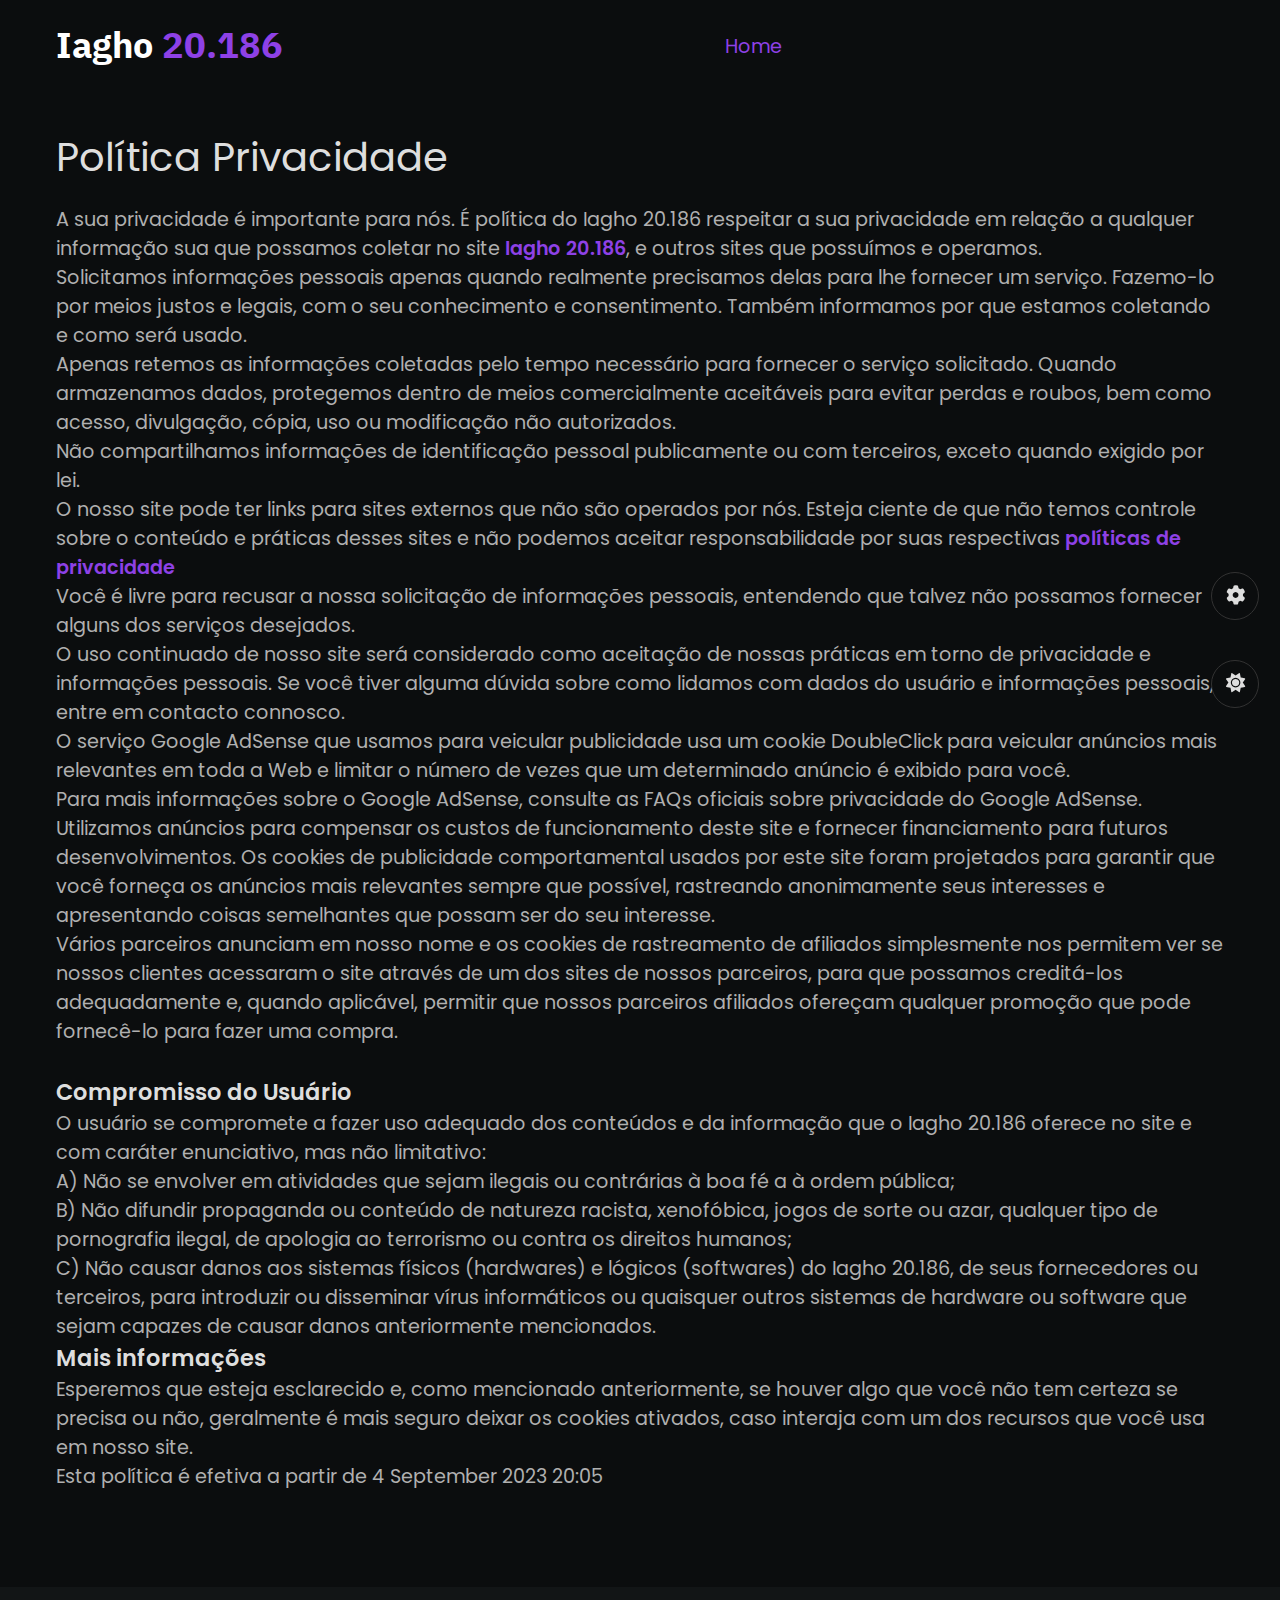
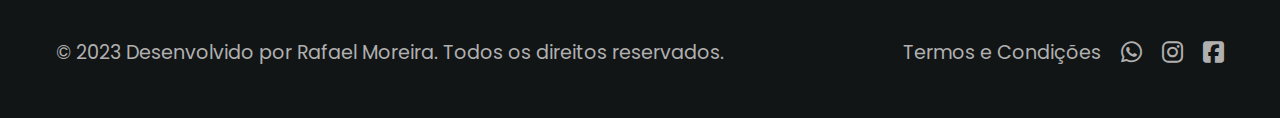
==== policy.html @ 1d7b5ee0 ":tada: Initial commit" ====
<!DOCTYPE html>
<html lang="pt-BR">

<head>
    <meta charset="UTF-8" />
    <link rel="preconnect" href="https://fonts.googleapis.com">
    <link rel="preconnect" href="https://fonts.gstatic.com" crossorigin>
    <meta name="viewport" content="width=device-width, initial-scale=1.0" />

    <!--=============== FONT AWESOME ===============-->
    <link rel="stylesheet" href="https://cdnjs.cloudflare.com/ajax/libs/font-awesome/6.4.2/css/all.min.css" />

    <!--=============== CSS ===============-->
    <link rel="stylesheet" href="assets/css/styles.css" />

    <title>Política e Privacidade</title>
    <meta property="og:title" content="Nome do Site">

    <!-- Descrição do site -->
    <meta name="description" content="Escreva a descrição do site aqui.">
    <meta itemprop="description" content="Escreva a descrição do site aqui.">
    <meta property="og:description" content="Escreva a descrição do site aqui.">

    <!-- Cor tema do site -->
    <meta name="theme-color" content="#FFFFFF">
    <meta name="msapplication-TileColor" content="#FFFFFF">
    <meta name="msapplication-navbutton-color" content="#FFFFFF">
    <meta name="apple-mobile-web-app-status-bar-style" content="#FFFFFF">

    <!-- GOOGLE FONTS -->
    <link
        href="https://fonts.googleapis.com/css2?family=Inter:wght@300;400;500;600&family=Poppins:wght@300;400;500;600;700&family=Roboto:wght@100;300;400;500;700&family=IBM+Plex+Sans+Arabic:wght@500;600;700&display=swap"
        rel="stylesheet">

    <!-- Favicons do site -->
    <link rel="icon" type="image/png" sizes="16x16" href="./files/favicons/favicon-16x16.png">
    <link rel="icon" type="image/png" sizes="32x32" href="./files/favicons/favicon-32x32.png">
    <link rel="icon" type="image/png" sizes="194x194" href="./files/favicons/favicon-194x194.png">
    <link rel="icon" type="image/png" sizes="192x192" href="./files/favicons/android-chrome-192x192.png">
    <link rel="apple-touch-icon" sizes="180x180" href="./files/favicons/apple-touch-icon.png">
    <link rel="mask-icon" href="./files/favicons/safari-pinned-tab.svg" color="#000000">
    <link rel="shortcut icon" href="./files/favicons/favicon.ico">
    <meta name="msapplication-TileImage" content="./files/favicons/mstile-144x144.png">

    <!-- Tamanho imagem compartilhamento -->
    <meta property="og:locale" content="pt_BR">
    <meta property="og:image:type" content="image/png">
    <meta property="og:image:width" content="1920">
    <meta property="og:image:height" content="1080">
    <meta property="og:type" content="website">
    <meta property="og:card" content="summary_large_image">

    <!-- Imagem de compartilhamento -->
    <meta name="image" content="./files/favicons/favicon-194x194.png">
    <meta itemprop="image" content="./files/favicons/favicon-194x194.png">
    <meta property="og:image" content="./files/favicons/favicon-194x194.png">

    <!-- Nome do Site -->
    <meta name="author" content="Rafael Moreira">
    <meta itemprop="name" content="Nome do Site">
    <meta name="article:author" content="Rafael Moreira">
    <meta name="application-name" content="Conselheiro Tutelar - Iagho Sousa - 20.186">
    <meta property="og:site_name" content="Conselheiro Tutelar - Iagho Sousa - 20.186">
    <meta name="apple-mobile-web-app-title" content="Conselheiro Tutelar - Iagho Sousa - 20.186">

</head>

<body>
    <!--==================== STYLE SWITCHER ====================-->
    <input type="radio" name="color" id="color-1" />
    <input type="radio" name="color" id="color-2" />
    <input type="radio" name="color" id="color-3" />
    <input type="radio" name="color" id="color-4" />
    <input type="radio" name="color" id="color-5" />
    <input type="radio" name="color" id="color-6" />
    <input type="radio" name="color" id="color-7" />
    <input type="radio" name="color" id="color-8" />
    <input type="radio" name="color" id="color-9" />
    <input type="radio" name="color" id="color-10" />
    <input type="checkbox" id="toggler">
    <input type="checkbox" id="day-night">
    <input type="button" id="style-whats">

    <div class="style__switcher">
        <label for="toggler" class="style__switcher-toggler">
            <i class="fa-solid fa-gear" title="Configurar cor do site"></i>
        </label>

        <label for="day-night" class="style__switcher-theme">
            <i class="fa-solid fa-sun" title="Desativar tema escuro"></i>
            <i class="fa-solid fa-moon" title="Desativar tema claro"></i>
        </label>
        <label for="style-whats" class="style__switcher-whats-switcher">
            <div class="custom-button-whats-switcher">
                <i class="fa-brands fa-whatsapp"></i>
            </div>
        </label>

        <h3 class="style__switcher-title">Cores do site</h3>
        <div class="style__switcher-colors">
            <label for="color-1" class="color-1 color"></label>
            <label for="color-2" class="color-2 color"></label>
            <label for="color-3" class="color-3 color"></label>
            <label for="color-4" class="color-4 color"></label>
            <label for="color-5" class="color-5 color"></label>
            <label for="color-6" class="color-6 color"></label>
            <label for="color-7" class="color-7 color"></label>
            <label for="color-8" class="color-8 color"></label>
            <label for="color-9" class="color-9 color"></label>
            <label for="color-10" class="color-10 color"></label>
        </div>
    </div>

    <!--==================== HEADER ====================-->
    <header class="header">
        <nav class="nav container">
            <a href="index.html" class="nav__logo">Iagho <span class="nav__logo__span">20.186</span></a>

            <ul class="nav__list mobile-menu">
                <li class="nav__item">
                    <a href="index.html" class="nav__link active-link">Home</a>
                </li>
            </ul>
            <div class="hamburger-menu">
                <div class="bar"></div>
                <div class="bar"></div>
                <div class="bar"></div>
            </div>
        </nav>
    </header>

    <!--==================== MAIN ====================-->
    <main class="main section">
        <section class="container">
            <!--==================== MODAL ====================-->

            <h2 class="section__title">Política Privacidade</h2>
            <p>A sua privacidade é importante para nós. É política do Iagho
                20.186 respeitar a sua privacidade em relação a qualquer informação sua que possamos coletar no
                site <a class="modal__text" href="iagho20186.com.br" target="_blank">Iagho 20.186</a>, e outros sites
                que possuímos e
                operamos.</p>
            <p>Solicitamos informações pessoais apenas quando realmente
                precisamos delas para lhe fornecer um serviço. Fazemo-lo por meios justos e legais, com o seu
                conhecimento e consentimento. Também informamos por que estamos coletando e como será
                usado.</p>
            <p>Apenas retemos as informações coletadas pelo tempo necessário
                para fornecer o serviço solicitado. Quando armazenamos dados, protegemos dentro de meios
                comercialmente aceitáveis para evitar perdas e roubos, bem como acesso, divulgação, cópia, uso
                ou modificação não autorizados.</p>
            <p>Não compartilhamos informações de identificação pessoal
                publicamente ou com terceiros, exceto quando exigido por lei.</p>
            <p>O nosso site pode ter links para sites externos que não são
                operados por nós. Esteja ciente de que não temos controle sobre o conteúdo e práticas desses
                sites e não podemos aceitar responsabilidade por suas respectivas&nbsp;<a class="modal__text"
                    href="https://politicaprivacidade.com/" target="_blank">políticas de privacidade</a></p>
            <p>Você é livre para recusar a nossa solicitação de informações
                pessoais, entendendo que talvez não possamos fornecer alguns dos serviços desejados.</p>
            <p>O uso continuado de nosso site será considerado como aceitação
                de nossas práticas em torno de privacidade e informações pessoais. Se você tiver alguma dúvida
                sobre como lidamos com dados do usuário e informações pessoais, entre em contacto
                connosco.</p>
            <p>
            <ul>
                <li>O serviço Google AdSense que usamos para veicular
                    publicidade usa um cookie DoubleClick para veicular anúncios mais relevantes em toda
                    a Web e limitar o número de vezes que um determinado anúncio é exibido para
                    você.</li>
                <li>Para mais informações sobre o Google AdSense,
                    consulte as FAQs oficiais sobre privacidade do Google AdSense.</li>
                <li>Utilizamos anúncios para compensar os custos de
                    funcionamento deste site e fornecer financiamento para futuros desenvolvimentos. Os
                    cookies de publicidade comportamental usados por este site foram projetados para
                    garantir que você forneça os anúncios mais relevantes sempre que possível,
                    rastreando anonimamente seus interesses e apresentando coisas semelhantes que possam
                    ser do seu interesse.</li>
                <li>Vários parceiros anunciam em nosso nome e os
                    cookies de rastreamento de afiliados simplesmente nos permitem ver se nossos
                    clientes acessaram o site através de um dos sites de nossos parceiros, para que
                    possamos creditá-los adequadamente e, quando aplicável, permitir que nossos
                    parceiros afiliados ofereçam qualquer promoção que pode fornecê-lo para fazer uma
                    compra.</li>
            </ul>
            <p><br></p>
            </p>
            <h3>Compromisso do Usuário</h3>
            <p>O usuário se compromete a fazer uso adequado dos conteúdos e da
                informação que o Iagho 20.186 oferece no site e com caráter enunciativo, mas não
                limitativo:</p>
            <ul>
                <li>A) Não se envolver em atividades que sejam ilegais ou
                    contrárias à boa fé a à ordem pública;</li>
                <li>
                    B) Não difundir propaganda ou conteúdo de natureza
                    racista,
                    xenofóbica, jogos de sorte ou azar, qualquer tipo de pornografia ilegal, de apologia ao
                    terrorismo ou contra os direitos humanos;
                </li>
                <li>C) Não causar danos aos sistemas físicos (hardwares) e
                    lógicos (softwares) do Iagho 20.186, de seus fornecedores ou terceiros, para introduzir ou
                    disseminar vírus informáticos ou quaisquer outros sistemas de hardware ou software que sejam
                    capazes de causar danos anteriormente mencionados.</li>
            </ul>
            <h3>Mais informações</h3>
            <p>Esperemos que esteja esclarecido e, como mencionado
                anteriormente, se houver algo que você não tem certeza se precisa ou não, geralmente é mais
                seguro deixar os cookies ativados, caso interaja com um dos recursos que você usa em nosso
                site.
            </p>
            <p>Esta política é efetiva a partir de&nbsp;4 September 2023 20:05
            </p>

        </section>

    </main>

    <!--==================== FOOTER ====================-->
    <footer class="footer">
        <div class="footer__container container">
            <p class="footer__copyright">&copy; 2023 Desenvolvido por <a href="#" class="footer__link">Rafael
                    Moreira</a>.
                Todos os direitos reservados.</p>

            <div class="footer__social-links-lgpd">
                <a href="term.html" class="link__lgpd">Termos e Condições</a>
                <a href="" class="footer__social-link">
                    <i class="fa-brands fa-whatsapp"></i>
                </a>

                <a href="" class="footer__social-link">
                    <i class="fa-brands fa-instagram"></i>
                </a>

                <a href="" class="footer__social-link">
                    <i class="fa-brands fa-square-facebook"></i>
                </a>
            </div>
        </div>
    </footer>

    <script src="assets/js/scripts.js"></script>
</body>

</html>
---- assets/css/styles.css ----
/*=============== VARIABLES CSS ===============*/

:root {
  --header-height: 3.5rem;

  /*========== Colors ==========*/
  /* Color mode HSL(hue, saturation, lightness) */

  --first-color: hsl(268, 77%, 58%);
  --first-color-dark: hsl(268, 78%, 51%);
  --first-color-light: hsl(268, 100%, 83%);

  --title-color: hsl(0, 0%, 87%);
  --text-color: hsl(0, 0%, 69%);
  --body-color: hsl(200, 12%, 5%);
  --container-color: hsl(200, 10%, 8%);
  --border-color: hsl(0, 0%, 20%);
  --box-shadow-header: hsla(0, 0%, 0%, 0.05);
  --color-link: hsl(225, 73%, 57%);

  --color-whats: #FFF;
  --bg-whats-green: #14b077;
  --white: #FFF;

  /*========== Font and typography ==========*/
  /* .5rem = 8px | 1rem = 16px ... */

  --body-font: 'Poppins', sans-serif;
  --monster-font-size: 6rem;
  --full-font-size: 3.75rem;
  --big-font-size: 3rem;
  --h1-font-size: 2.5rem;
  --h2-font-size: 2.25rem;
  --h3-font-size: 1.5rem;
  --larger-font-size: 1.2rem;
  --large-font-size: 1.125rem;
  --medium-font-size: 1rem;
  --sm-font-size: 0.75rem;

  /*========== Font weight ==========*/

  --weight-300: 300;
  --weight-400: 400;
  --weight-500: 500;
  --weight-600: 600;
  --weight-700: 700;
}

/*=============== DARK THEME ===============*/

#day-night:checked~* {
  --title-color: hsl(247, 27%, 31%);
  --text-color: hsl(0, 0%, 41%);
  --body-color: hsl(0, 0%, 100%);
  --container-color: hsl(266, 78%, 98%);
  --border-color: hsl(0, 0%, 87%);
  --first-color: hsl(268, 77%, 58%);
  --white: #000;
}

/*=============== BASE ===============*/

* {
  margin: 0;
  padding: 0;
  box-sizing: border-box;
}

html {
  scroll-behavior: smooth;
}

input,
textarea,
button,
body {
  font-family: var(--body-font);
  font-size: var(--larger-font-size);
}

main {
  background-color: var(--body-color);
  color: var(--text-color);
  -webkit-font-smoothing: antialiased;
}

input,
textarea,
button {
  outline: none;
  border: none;
  background-color: transparent;
}

h1,
h2,
h3 {
  color: var(--title-color);
  font-weight: var(--weight-600);
}

ul {
  list-style: none;
}

a {
  text-decoration: none;
}

img {
  max-width: 100%;
}

/*=============== REUTILIZANDO CSS CLASSES ===============*/

.container {
  max-width: 1200px;
  margin-inline: auto;
  padding-inline: 1rem;
}

.grid {
  display: grid;
  gap: 1.5rem;
}

.section {
  padding-block: 6rem;
}

.section__title {
  font-size: var(--h1-font-size);
  font-weight: var(--weight-400);
  line-height: 1.2;
  margin-bottom: 1.5rem;
}

.section__title::before {
  content: attr(data-title);
  display: block;
  color: var(--first-color);
  font-family: 'IBM Plex Sans Arabic', sans-serif;
  font-size: var(--h2-font-size);
  font-weight: var(--weight-600);
  letter-spacing: 1px;
  margin-bottom: 0.5rem;
}

.title-center {
  text-align: center;
  margin-bottom: 3rem;
}

/*=============== STYLE SWITCHER ===============*/

input[type="radio"],
input[type="checkbox"] {
  display: none;
}

.style__switcher {
  position: fixed;
  right: 0;
  bottom: 20%;
  padding: 1rem;
  width: 220px;
  border: 1px solid var(--border-color);
  background-color: var(--container-color);
  border-radius: 0.5rem;
  z-index: 1000;
  transform: translateX(100%);
  transition: all 0.3s ease;
}

#toggler:checked~.style__switcher {
  transform: translateX(0);
}

.style__switcher-toggler,
.style__switcher-theme {
  position: absolute;
  right: 110%;
  color: var(--title-color);
  background-color: var(--body-color);
  border: 1px solid var(--border-color);
  height: 48px;
  width: 48px;
  border-radius: 50%;
  cursor: pointer;
  display: grid;
  place-items: center;
  transition: all 0.3s ease;
}

.style__switcher-whats-switcher a {
  position: absolute;
  right: 108%;
  width: 4rem;
  height: 4rem;
  color: var(--color-whats);
  font-size: var(--h2-font-size);
  background-color: var(--bg-whats-green);
  border-radius: 50%;
  cursor: pointer;
  display: flex;
  align-items: center;
  justify-content: center;
  animation: pulsante 1.5s infinite;
  transition: all 0.3s ease;
  top: 105.5%;
}

@keyframes pulsante {
  0% {
    box-shadow: var(--bg-whats-green) 0 0 0 0;
  }

  100% {
    box-shadow: #14b07700 0 0 0 16px;
  }
}

.style__switcher-toggler {
  top: 7%;
}

.style__switcher-theme {
  bottom: 7%;
}

.style__switcher-theme .fa-moon {
  display: none;
}

#day-night:checked~* .fa-sun {
  display: none;
}

#day-night:checked~* .fa-moon {
  display: block;
}

.style__switcher-title {
  font-size: var(--large-font-size);
  margin-bottom: 0.75rem;
}

.style__switcher-colors {
  display: grid;
  grid-template-columns: repeat(5, 1fr);
  gap: 0.5rem;
}

.style__switcher-colors .color {
  height: 30px;
  width: 30px;
  border-radius: 50%;
}

.color-1 {
  background-color: hsl(252, 35%, 51%);
}

.color-2 {
  background-color: hsl(351, 85%, 51%);
}

.color-3 {
  background-color: hsl(271, 76%, 53%);
}

.color-4 {
  background-color: hsl(225, 73%, 57%);
}

.color-5 {
  background-color: hsl(43, 74%, 49%);
}

.color-6 {
  background-color: hsl(339, 81%, 66%);
}

.color-7 {
  background-color: hsl(80, 61%, 50%);
}

.color-8 {
  background-color: hsl(19, 96%, 52%);
}

.color-9 {
  background-color: hsl(88, 65%, 43%);
}

.color-10 {
  background-color: hsl(42, 100%, 50%);
}

#color-1:checked~* {
  --first-color: hsl(252, 35%, 51%);
  --first-color-dark: hsl(252, 25%, 51%);
  --first-color-light: hsl(252, 100%, 83%);
}

#color-2:checked~* {
  --first-color: hsl(351, 85%, 51%);
  --first-color-dark: hsl(351, 75%, 51%);
  --first-color-light: hsl(351, 100%, 83%);
}

#color-3:checked~* {
  --first-color: hsl(271, 76%, 53%);
  --first-color-dark: hsl(271, 60%, 53%);
  --first-color-light: hsl(271, 100%, 83%);
}

#color-4:checked~* {
  --first-color: hsl(225, 73%, 57%);
  --first-color-dark: hsl(225, 63%, 57%);
  --first-color-light: hsl(225, 100%, 83%);
}

#color-5:checked~* {
  --first-color: hsl(43, 74%, 49%);
  --first-color-dark: hsl(43, 64%, 49%);
  --first-color-light: hsl(43, 100%, 83%);
}

#color-6:checked~* {
  --first-color: hsl(339, 81%, 66%);
  --first-color-dark: hsl(339, 71%, 66%);
  --first-color-light: hsl(339, 100%, 83%);
}

#color-7:checked~* {
  --first-color: hsl(80, 61%, 50%);
  --first-color-dark: hsl(80, 51%, 50%);
  --first-color-light: hsl(80, 100%, 83%);
}

#color-8:checked~* {
  --first-color: hsl(19, 96%, 52%);
  --first-color-dark: hsl(19, 86%, 52%);
  --first-color-light: hsl(19, 100%, 83%);
}

#color-9:checked~* {
  --first-color: hsl(88, 65%, 43%);
  --first-color-dark: hsl(88, 55%, 43%);
  --first-color-light: hsl(88, 100%, 83%);
}

#color-10:checked~* {
  --first-color: hsl(42, 100%, 50%);
  --first-color-dark: hsl(42, 85%, 50%);
  --first-color-light: hsl(42, 100%, 83%);
}

/*=============== HEADER & NAV ===============*/

.header {
  position: fixed;
  /*position: relative;*/
  top: 0;
  left: 0;
  width: 100%;
  background-color: var(--body-color);
  box-shadow: var(--box-shadow-header);
  z-index: 100;
}

.nav,
.nav__list {
  display: flex;
}

.nav {
  height: calc(var(--header-height) + 2.25rem);
  align-items: center;
  justify-content: space-between;
}

.nav__logo {
  font-family: 'IBM Plex Sans Arabic', sans-serif;
  color: var(--white);
  font-size: var(--h2-font-size);
  font-weight: 700;
}

.nav__logo__span {
  color: var(--first-color);
  font-size: var(--h2-font-size);
  font-weight: bold;
}

.nav__list {
  column-gap: 1.5rem;
}

.nav__link {
  color: var(--title-color);
  transition: all .3s ease;
}

/* Active link */

.active-link,
.nav__link:hover {
  color: var(--first-color);
}

/*=============== HOME ===============*/

.home {
  background-color: var(--container-color);
  padding-block: 15rem 12rem;
}

.home__container {
  grid-template-columns: repeat(2, 1fr);
  align-items: center;
}

.home__small {
  font-size: var(--large-font-size);
  font-weight: var(--weight-600);
  letter-spacing: 1px;
}

.home__title {
  font-family: 'IBM Plex Sans Arabic', sans-serif;
  color: var(--white);
  font-size: var(--big-font-size);
  line-height: 1.4;
}

.home__title span {
  font-family: 'IBM Plex Sans Arabic', sans-serif;
  color: var(--first-color);
  font-size: var(--monster-font-size);
}

.home__description {
  margin-block: 1.5rem 3rem;
  line-height: 1.2;
  font-size: var(--h3-font-size);
}

.home__btns {
  display: flex;
  column-gap: 1rem;
}

.home__img-wrapper {
  margin-inline: auto;
  position: relative;
  background-color: var(--first-color);
  border-radius: 100px;
}

.home__img {
  z-index: 10;
  position: relative;
  vertical-align: middle;
}

/*=============== BUTTON ===============*/

.btn {
  display: inline-block;
  background-color: var(--first-color);
  border: 1px solid var(--first-color);
  color: var(--white);
  padding: 0.9rem 2.5rem;
  font-size: var(--large-font-size);
  border-radius: 0.5rem;
  transition: all 0.5s ease;
}

.btn--transparent {
  background-color: transparent;
  color: var(--first-color);
}

.btn-num {
  cursor: default;
  display: inline-block;
  font-family: 'IBM Plex Sans Arabic', sans-serif;
  color: var(--white);
  font-size: var(--monster-font-size);
  background-color: var(--first-color);
  font-weight: bold;
  padding: 0.9rem 2.5rem;
  border-radius: 0.5rem;
}

/* Button hover */

.btn:hover {
  background-color: var(--first-color-dark);
}

.btn--transparent:hover {
  background-color: var(--first-color);
  color: var(--white);
}

/*=============== ABOUT ===============*/

.about__container {
  grid-template-columns: 4fr 8fr;
  align-items: center;
}

.about__img-wrapper {
  position: relative;
  height: 500px;
}

.about__img {
  position: absolute;
  top: 0;
  left: 0;
  height: 100%;
  border-radius: 0.5rem;
  object-fit: cover;
}

.about__description {
  border-bottom: 1px solid var(--border-color);
  margin-bottom: 2rem;
  padding-bottom: 1.5rem;
}

.about__data {
  grid-template-columns: repeat(2, 1fr);
  gap: 0.25rem;
  margin-bottom: 3rem;
}

.data__item {
  display: flex;
  column-gap: 0.75rem;
}

.data__title {
  font-size: var(--larger-font-size);
}

.about__link {
  color: var(--color-link);
}

.about__bottom,
.about__social-links {
  display: flex;
  align-items: center;
}

.about__bottom {
  column-gap: 3rem;
}

.about__social-links {
  column-gap: 1.25rem;
  font-size: 1.5em;
  margin: 5px;
}

.about__social-link {
  color: var(--text-color);
  transition: all 0.3s ease;
}

.about__social-link:hover {
  color: var(--first-color);
}

/* About img hover */

/*=============== QUALIFICATION ===============*/

.qualification {
  background-color: var(--container-color);
}

.resume__container {
  grid-template-columns: repeat(2, 1fr);
}

.resume__heading {
  text-align: center;
  font-size: var(--h3-font-size);
  padding-bottom: 2rem;
}

.resume__heading,
.resume__item {
  border-bottom: 1px solid var(--border-color);
}

/*.resume__item:not(:first-child) {
  border-right: 1px solid var(--border-color);
}

.resume__item:nth-child {
  border-right: 1px solid var(--border-color);
}*/

.resume__item {
  position: relative;
}

.resume__header {
  padding: 2rem 1.5rem;
}

.resume__subtitle {
  font-size: var(--larger-font-size);
  /*cursor: pointer;*/
}

.resume__icon {
  background-color: var(--container-color);
  border: 2px solid var(--border-color);
  font-size: var(--h2-font-size);
  width: 48px;
  height: 48px;
  border-radius: 50%;
  line-height: 1.25em;
  text-align: center;
  cursor: pointer;
  position: absolute;
  right: -1.5rem;
  bottom: -1.5rem;
  z-index: 10;
}

.resume__content {
  padding-inline: 1.5rem 3rem;
}

.resume__date-title {
  display: flex;
  justify-content: space-between;
  align-items: center;
}

.resume__title {
  font-size: var(--h3-font-size);
}

.resume__date {
  color: var(--title-color);
  font-size: var(--large-font-size);
}

.resume__description {
  margin-block: 1.25rem 2rem;
}

.btn-vote {
  display: inline-block;
  background-color: var(--first-color);
  border: 1px solid var(--first-color);
  color: var(--white);
  padding: 0.9rem 2.5rem;
  font-size: var(--large-font-size);
  border-radius: 0.5rem;
  transition: all 0.5s ease;
  cursor: default;
}

.btn-vote-check {
  display: inline-block;
  background-color: var(--bg-whats-green);
  border: 1px solid var(--bg-whats-green);
  color: var(--white);
  padding: 0.9rem 2.5rem;

  border-radius: 0.5rem;
  cursor: default;
}

/* Button hover */

.btn-vote:hover {
  background-color: var(--first-color-dark);
}

/*=============== SERVICES ===============*/

.services__container {
  grid-template-columns: repeat(3, 1fr);
}

.services__container-two {
  grid-template-columns: repeat(2, 1fr);
}

.services__item {
  background-color: var(--body-color);
  border: 1px solid var(--container-color);
  padding: 2.5rem 1.8rem;
  border-radius: 0.5rem;
  position: relative;
  transition: all 0.5s ease;
}

.services__item-two {
  background-color: var(--container-color);
  border: 1px solid var(--container-color);
  padding: 2.5rem 1.8rem;
  border-radius: 0.5rem;
  position: relative;
  transition: all 0.5s ease;
}

/* Services hover */

.services__item:hover {
  background-color: var(--container-color);
  border-color: var(--border-color);
}

.services__item-two:hover {
  background-color: var(--body-color);
  border-color: var(--border-color);
}

.services__icon {
  color: var(--first-color);
  font-size: 1.8rem;
}

.services__title {
  font-size: var(--h3-font-size);
  margin-block: 1.5rem 1rem;
}

.services__title-two {
  font-size: var(--large-font-size);
  margin-block: 1.5rem 1rem;
}

.services__description {
  margin-block: 1.5rem 1rem;
}

.services__no {
  position: absolute;
  right: 2.5rem;
  top: 1rem;
  color: var(--title-color);
  font-size: var(--full-font-size);
  opacity: 0.07;
}

.services {
  background-color: var(--container-color);
}

/*=============== SKILLS ===============*/

.btn__votar {
  background-color: transparent;
  color: var(--first-color);
}

.btn__votar:hover {
  background-color: var(--first-color);
  color: var(--white);
}

/*=============== AÇÕES E EVENTOS ===============*/

.work__container {
  grid-template-columns: repeat(3, 1fr);
}

.work__card {
  position: relative;
  cursor: pointer;
}

.work__img {
  vertical-align: middle;
}

.work__details {
  position: absolute;
  inset: 0;
  background-color: var(--box-shadow-header);
  display: flex;
  flex-direction: column;
  justify-content: center;
  align-items: center;
  opacity: 0;
  transition: all 0.4s ease-in-out;
}

.work__img,
.work__details {
  border-radius: 0.5rem;
}

.work__title {
  font-size: var(--h3-font-size);
}

.work__title,
.work__description {
  color: var(--white);
  transform: translateY(1.5rem);
  transition: all 0.3s ease-in-out;
}

.work__description {
  font-size: var(--large-font-size);
}

/* Work hover */

.work__card:hover .work__details {
  opacity: 1;
}

.work__card:hover :is(.work__title, .work__description) {
  transform: translateY(0);
}

/*=============== CONTACT ===============*/

.contact__container {
  grid-template-columns: 5fr 7fr;
  align-items: flex-start;
}

.contact__item {
  display: flex;
  align-items: flex-start;
  column-gap: 1.25rem;
}

.contact__item:not(:last-child) {
  margin-bottom: 2.5rem;
}

.contact__icon {
  color: var(--first-color);
  font-size: var(--large-font-size);
  line-height: 1.8;
}

.contact__title {
  font-size: var(--larger-font-size);
}

.contact__data {
  font-size: var(--large-font-size);
}

.form__group {
  display: grid;
  grid-template-columns: repeat(2, 1fr);
  column-gap: 1.25rem;
}

.input__control {
  color: var(--title-color);
  background-color: var(--container-color);
  border: 1px solid transparent;
  padding: 0.9rem 0.75rem;
  width: 100%;
  border-radius: 0.5rem;
  margin-bottom: 1.25rem;
}

.textarea {
  height: 140px;
  resize: none;
}

.contact__btn {
  float: right;
}

/*=============== FOOTER ===============*/

.footer {
  background-color: var(--container-color);
  padding-block: 3rem;
}

.box__container {
  max-width: 1280px;
  margin-inline: auto;
  padding-inline: 1rem;
}

.footer__container {
  display: flex;
  justify-content: space-between;
  align-items: center;
}

.footer__social-links {
  display: flex;
  align-items: center;
  column-gap: 1.25rem;
}

.footer__social-links-lgpd {
  display: flex;
  align-items: center;
  column-gap: 1.25rem;
}

.footer__social-link {
  color: var(--text-color);
  font-size: var(--h3-font-size);
  transition: all 0.3s ease;
}

.footer__social-link:hover {
  color: var(--first-color);
}

.footer__copyright {
  color: var(--text-color);
}

.footer__link {
  color: var(--text-color);
  transition: all .3s ease;
}

.footer__link:hover {
  color: var(--first-color);
}

/*=============== BREAKPOINTS ===============*/
/* For large devices */
@media screen and (max-width: 1200px) {}

@media screen and (max-width: 992px) {}

/* For medium devices */
@media screen and (max-width: 768px) {
  .home {
    padding-block: 9rem 5rem;
  }

  .home__container {
    grid-template-columns: 1fr;
  }

  .home__title {
    font-size: var(--h3-font-size);
  }

  .home__description {
    margin-block: 1rem 2rem;
  }

  .home__btns {
    padding-bottom: 2rem;
  }

  /*ABOUT*/
  .about {
    padding-block: 10rem;
  }

  .about__container {
    grid-template-columns: 1fr;
  }

  .about__img-wrapper {
    height: 126%;
    max-width: 100%;
  }

  .about__data {
    grid-template-columns: 1fr;
    gap: 1rem;
  }

  /*QUALIFICA*/

  .qualification {
    padding-block: 4rem;
  }

  .btn {
    font-size: var(--medium-font-size);
  }

  .btn-vote {
    padding: 0.9rem 1.8rem;
  }

  .btn-vote-check {
    font-size: var(--medium-font-size);
    padding: 0.9rem 1rem
  }

  .btn-num {
    padding: 0.9rem 1.4rem;
    display: flex;
    align-items: center;
    justify-content: center;
  }

  .services__description {
    font-size: var(--medium-font-size);
  }

  .resume__container {
    grid-template-columns: 1fr;
  }

  .resume__heading {
    font-size: var(--h2-font-size);
  }

  .resume__header {
    padding: 1.5rem 1rem;
  }

  .resume__item {
    border-bottom: none;
    position: relative;
    margin-bottom: 2rem;
  }

  .resume__icon {
    display: none;
  }

  .resume__content {
    padding-inline: 1rem;
  }

  /* TITLE */

  .section__title {
    font-size: var(--h3-font-size);
  }

  /*SERVICES*/

  .services__container,
  .services__container-two {
    grid-template-columns: 1fr;
  }

  .services__item {
    padding: 2rem 1rem;
  }

  .services__item-two {
    padding: 2rem 1rem;
  }

  .services__no {
    display: none;
  }

  /*CONTACT*/

  .contact {
    background-color: var(--container-color);
  }
  .contact__container {
    grid-template-columns: 1fr;
  }

  .contact__item {
    flex-direction: column;
    align-items: center;
    text-align: center;
  }

  .form__group {
    grid-template-columns: 1fr;
  }

  .input__control,
  .textarea {
    width: 100%;
  }

  .contact__btn {
    float: none;
    margin-top: 1rem;
  }

  /*FOOTER*/

  .footer__container {
    flex-direction: column;
    text-align: center;
    align-items: center;
  }

  /*.footer__copyright {
    margin-top: 2rem;
  }*/

  .footer__social-links {
    margin-top: 1.5rem;
    display: flex;
    flex-direction: column;
    align-items: center;
    gap: 10px;
  }

  .footer__social-links-lgpd {
    margin-top: 1.5rem;
    display: flex;
    align-items: center;
    gap: 10px;
  }

  .social-links {
    display: flex;
    align-items: center;
    justify-content: center;
    margin-top: 2rem;
    column-gap: 1rem;
  }

  .footer__social-link {
    display: flex;
    align-items: center;
    justify-content: center;
    text-align: center;
    align-items: center;
    column-gap: 1rem;
  }

  /*LISTA ORDENADA*/

  .marke {
    margin-left: 18px !important;
  }

  /*MENU MOBILE*/

  .nav__list {
    display: none;
  }

  .hamburger-menu {
    display: block;
    cursor: pointer;
  }

  .bar {
    width: 25px;
    height: 3px;
    background-color: var(--white);
    margin: 5px 0;
    transition: 0.4s;
  }

  /* Estilos para transformar o hamburguer em "X" quando o menu móvel está ativo */
  .hamburger-menu.active .bar:nth-child(1) {
    transform: rotate(-45deg) translate(-5px, 6px);
  }

  .hamburger-menu.active .bar:nth-child(2) {
    opacity: 0;
  }

  .hamburger-menu.active .bar:nth-child(3) {
    transform: rotate(45deg) translate(-5px, -6px);
  }

  /*=============== Estilos para o menu móvel ===============*/
  .mobile-menu.active {
    display: block;
    background-color: var(--border-color);
    position: absolute;
    top: 60px;
    right: 20px;
    z-index: 1000;
    padding: 10px;
    border-radius: 5px;
  }

  .mobile-menu.active a {
    display: block;
    margin-bottom: 10px;
  }

  /*======= PERGUNTAS =========*/

  section.perguntas .itens .item h3 {
    font-size: var(--medium-font-size);
  }
}

/* For small devices */
@media screen and (max-width: 576px) {}

@media screen and (max-width: 450px) {}



/*=============== DIV SEÇÃO ===============*/

.div__section {
  font-family: 'IBM Plex Sans Arabic', sans-serif;
  font-size: var(--h2-font-size);
  font-weight: bold;
  color: var(--body-color);
  background-color: var(--first-color);
  padding-top: 0.5rem;
  padding-bottom: 0.5rem;
  max-width: 100%;
  overflow: hidden;
  white-space: nowrap;
}

.letter {
  color: var(--bg-whats-green);
}

.marquee {
  white-space: nowrap;
  animation: marquee 15s linear infinite;
}

@keyframes marquee {
  0% {
    transform: translateX(100%);
  }

  100% {
    transform: translateX(-100%);
  }
}

/*=============== EFEITO BOTÃO WHATSAPP ===============*/

.custom-button-whats-switcher {
  display: flex;
  align-items: center;
  justify-content: center;
}

/*=========== LGPD =============*/

.modal__text {
  color: var(--first-color);
  font-weight: 600;
  cursor: pointer;
}

.link__lgpd {
  font-family: var(--sm-font-size);
  color: var(--text-color);
  transition: all .3s ease;
}

.link__lgpd:hover {
  color: var(--first-color);
}

/*========= Lista ordenada =========*/

.marke {
  margin-left: 35px;
}

/* <section class="preco"> */
section.preco {
  display: flex;
  flex-direction: column;
  align-items: center;
  justify-content: center;
  padding: 100px;
  position: relative;
  overflow: hidden;
}

/* Titulo */
section.preco .titulo {
  display: flex;
  flex-direction: column;
  align-items: center;
  justify-content: center;
  text-align: center;
  padding: 0 0 80px 0;
  z-index: 2;
}

section.preco .titulo h2 {
  font-size: var(--h2-font-size);
  line-height: 1;
  color: var(--white);
  width: 100%;
  max-width: 800px;
}

section.preco .titulo p {
  font-size: var(--large-font-size);
  line-height: 1.5;
  color: var(--text-color);
  padding: 20px 0 0 0;
  width: 100%;
  max-width: 600px;
}
/* Quadros */
section.preco .quadros {
  display: flex;
  align-items: flex-start;
  justify-content: center;
  z-index: 2;
}

section.preco .quadros .quadro {
  display: flex;
  flex-direction: column;
  align-items: flex-start;
  justify-content: center;
  text-align: left;
  padding: 50px 30px 30px 30px;
  width: 100%;
  max-width: 400px;
  border-radius: 15px;
  position: relative;
}

section.preco .quadros .quadro h3 {
  font-size: 1.2rem;
  padding: 10px 25px;
  position: absolute;
  top: -25px;
  border-radius: 15px;
}

.img-button {
  display: flex;
  width: 100%;
  max-width: 15px;
  margin: 0 10px 0 0;
}

section.preco .quadros .quadro h2 {
  font-size: var(--larger-font-size);
}

section.preco .quadros .quadro h2 span {
  font-size: 1rem;
}

section.preco .quadros .quadro .item {
  display: flex;
  align-items: center;
  justify-content: flex-start;
  margin: 20px 0 0 0;
  width: 100%;
  max-width: 300px;
}

section.preco .quadros .quadro .item img {
  width: 100%;
  max-width: 15px;
  margin: 0 10px 0 0;
}

section.preco .quadros .quadro .item p {
  font-size: 1rem;
  line-height: 1.5;
  color: var(--cor-branco);
}

section.preco .quadros .quadro button {
  font-size: 20px;
  width: 100%;
  border-radius: 15px;
  /*margin: 30px 0 0 0;*/
  padding: 15px 20px;
  transition: all 0.3s;
  font-weight: bold;
}

.teste {
    font-size: var(--larger-font-size);
    font-weight: bold;
    color: var(--white);
    background-color: var(--first-color);
    border: none;
    padding: 15px 30px;
    border-radius: 10px;
    transition: all 0.3s;
    margin-top: 20px;
}

.teste:hover {
  background-color: var(--first-color-dark);
}

/* Dois */
section.preco .quadros .quadro.dois {
  background-color: var(--container-color);
  border: 2px solid rgba(255, 255, 255, 0.05);
  margin: 0 20px;
}
section.preco .quadros .quadro.dois h3 {
  background-color: var(--first-color);
  /*border: 2px solid var(--white);*/
  color: var(--white);
  font-weight: bold;
}
section.preco .quadros .quadro.dois h2 {
  color: var(--white);
}
section.preco .quadros .quadro.dois h2 span {
  color: var(--cor-branco);
}
section.preco .quadros .quadro.dois button {
  background-color: var(--bg-whats-green);
  color: var(--white);
  font-weight: bold;
  /*box-shadow: 0 10px 30px 0 var(--box-shadow-header);
  border: 2px solid var(--first-color);*/
}
/*section.preco .quadros .quadro.dois button:hover {
  border: 2px solid var(--cor-primaria);
}*/

/* Responsivo */
@media screen and (max-width: 1000px) {
  section.preco {
    padding: 80px 30px;
  }
  section.preco .quadros {
    flex-direction: column;
  }
  section.preco .quadros .quadro.dois {
    margin: 60px 0;
  }
  section.preco .titulo h2 {
    font-size: 2rem;
    max-width: 800px;
  }
  section.preco .titulo p {
    max-width: 600px;
  }
  section.preco .quadros .quadro h2 {
    font-size: 1.2rem;
  }
  section.preco .quadros .quadro .item {
    margin-top: 17px;
    max-width: 250px;
  }
  section.preco .quadros .quadro .item img {
    max-width: 18px;
    margin-right: 14px;
  }
}

/*============ PERGUNTAS ==================*/

/* <section class="perguntas">*/

section.perguntas {
  display: flex;
  flex-direction: column;
  align-items: center;
  justify-content: center;
  padding: 100px 0;
  background-color: var(--container-color);
}
/* Titulo */
section.perguntas .titulo {
  display: flex;
  align-items: center;
  justify-content: center;
  text-align: center;
  padding: 0 0 20px 0;
}
section.perguntas .titulo h2 {
  /*font-family: var(--bold);*/
  font-size: var(--h1-font-size);
  color: var(--white);
}

section.perguntas .titulo h2::before {
  content: attr(data-title);
  display: block;
  color: var(--first-color);
  font-family: 'IBM Plex Sans Arabic', sans-serif;
  font-size: var(--h2-font-size);
  font-weight: var(--weight-600);
  letter-spacing: 1px;
  margin-bottom: 0.5rem;
}


section.perguntas .titulo h2 span {
  color: var(--cor-primaria);
}
/* Itens */
section.perguntas .itens {
  display: flex;
  justify-content: flex-start;
  overflow-x: scroll;
  width: calc(100% - 200px);
  padding: 50px 0;
  cursor: e-resize;
}
section.perguntas .itens:active {
  cursor: pointer;
}
/* scrollbar */
section.perguntas .itens {
  scrollbar-color: var(--first-color) /*var(--cor-primaria)*/;
  scrollbar-width: thin;
}
section.perguntas .itens::-webkit-scrollbar-track {
  background-color: var(--first-color-light);
  height: 10px;
  border-radius: 10px;
}
section.perguntas .itens::-webkit-scrollbar {
  height: 10px;
  border-radius: 10px;
}
section.perguntas .itens::-webkit-scrollbar-thumb {
  background-color: var(--first-color);
  /*border: 1px solid var(--white);*/
  height: 10px;
  border-radius: 10px;
}
/* item */
section.perguntas .itens .item {
  display: flex;
  align-items: center;
  justify-content: center;
  width: 100%;
  max-width: 400px;
  min-width: 400px;
  /*background-color: rgba(255, 255, 255, 0.05);*/

  background-color: var(--body-color);
  border: 1px solid var(--container-color);
  
  border-radius: 15px;
  padding: 50px 30px;
  margin: 0 20px 0 0;
  position: relative;
}
section.perguntas .itens .item h3 {
  /*font-family: var(--bold);*/
  font-size: var(--large-font-size);
  text-transform: uppercase;
  color: var(--white);
  position: absolute;
  top: -30px;
  left: 25px;
  background-color: var(--first-color);
  padding: 15px 50px 15px 20px;
  border-radius: 15px;
}
section.perguntas .itens .item p {
  /*font-family: var(--regular);*/
  font-size: var(--large-font-size);
  line-height: 1.5;
  /*color: var(--cor-branco);*/
}
section.perguntas .itens .item p span {
  color: var(--cor-primaria-1)
}
/* Responsivo */
@media screen and (max-width: 550px) {
  section.perguntas .itens {
    width: calc(100% - 60px);
  }
  section.perguntas .titulo h2 {
    font-size: 2rem;
  }
  section.perguntas .itens .item {
    max-width: 280px;
    min-width: 280px;
    padding: 50px 30px;
    margin: 0 10px 0 0;
  }
}

/* Personaliza a cor do scroll da página 
html {
  scrollbar-color: var(--first-color) var(--cor-secundaria-1);
  scrollbar-width: thin;
}
/*::-webkit-scrollbar-track {
  background-color: var(--first-color);
  width: 10px;
  height: 10px;
}
::-webkit-scrollbar {
  width: 10px;
  height: 10px;
}
::-webkit-scrollbar-thumb {
  background-color: var(--first-color);
  width: 10px;
  height: 10px;
  border-radius: 10px;
}
*/
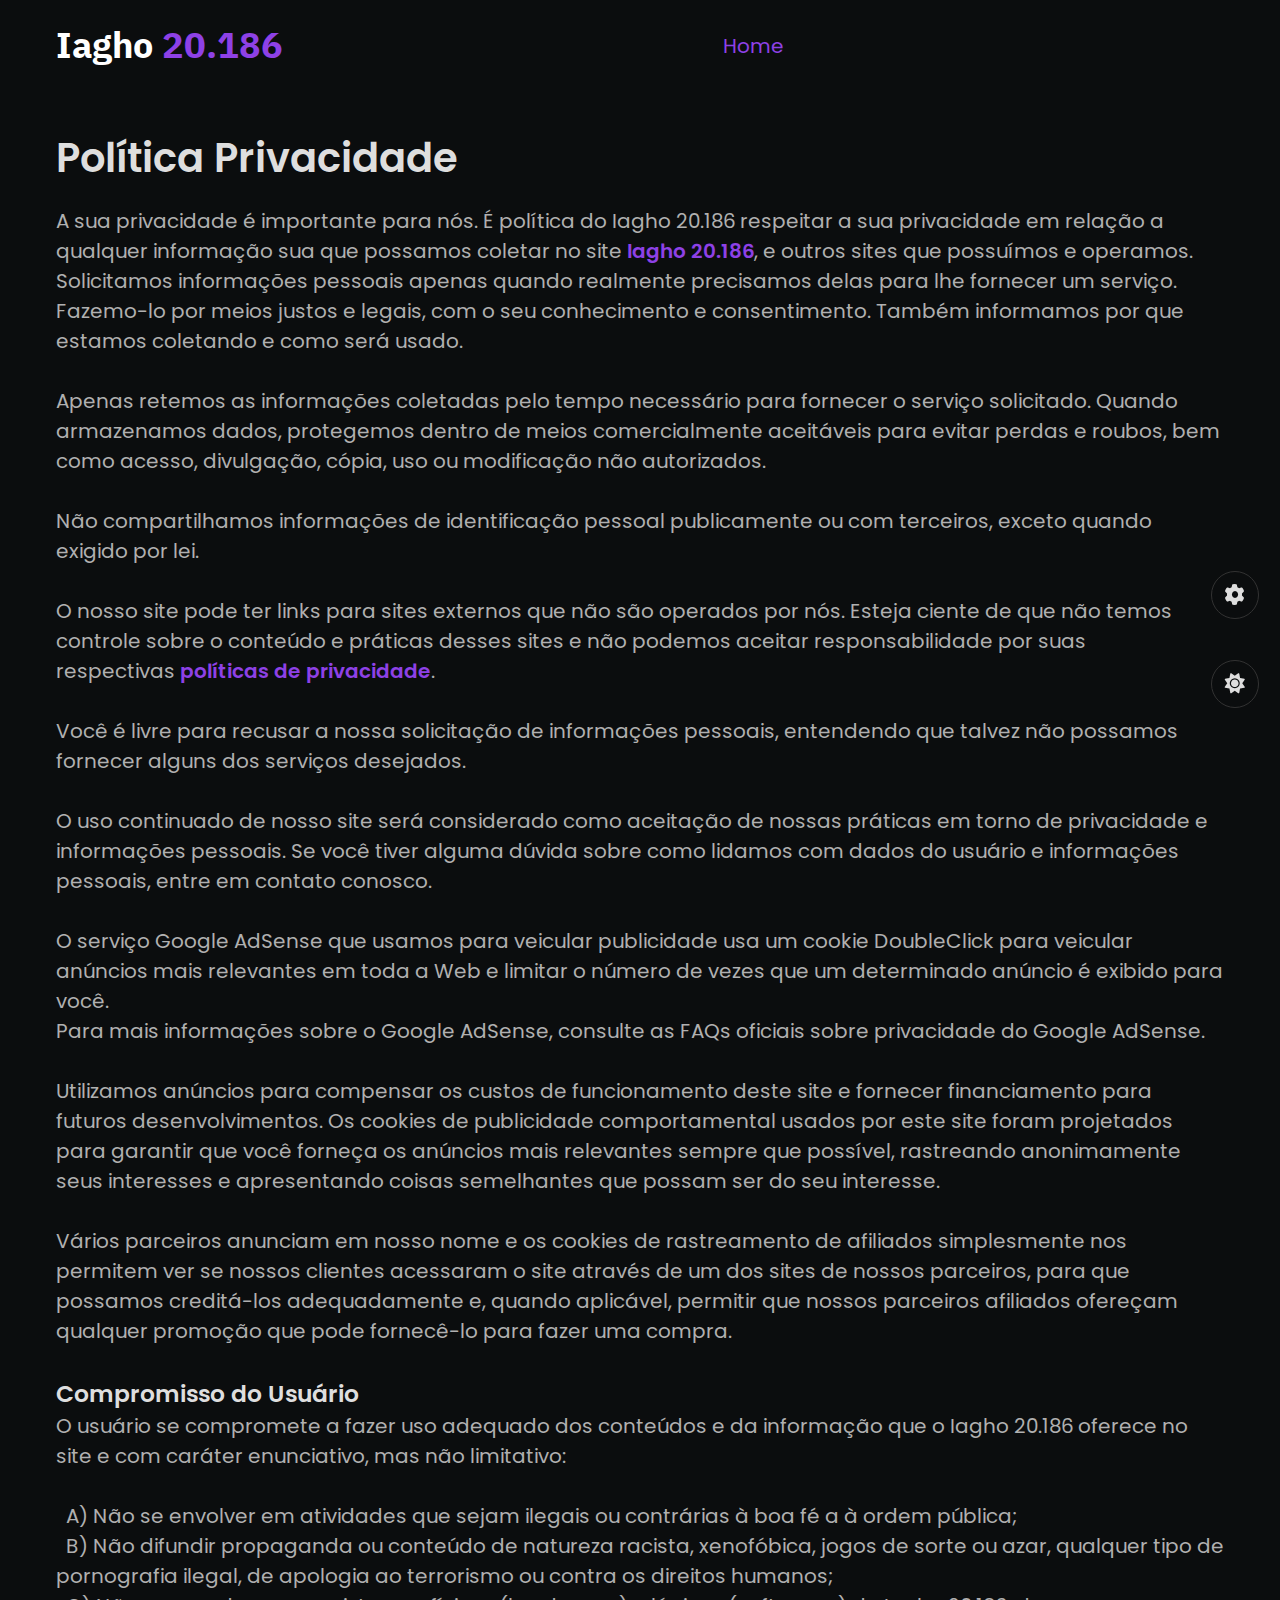
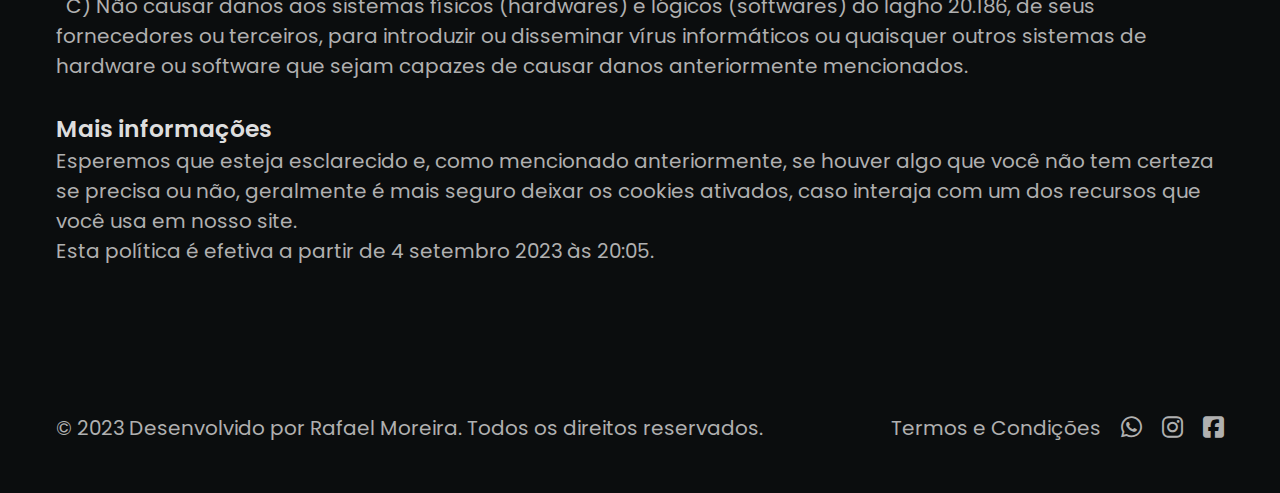
==== commit effc5426: "Update layout" ====
--- a/policy.html
+++ b/policy.html
@@ -137,77 +137,38 @@
             <h2 class="section__title">Política Privacidade</h2>
             <p>A sua privacidade é importante para nós. É política do Iagho
                 20.186 respeitar a sua privacidade em relação a qualquer informação sua que possamos coletar no
-                site <a class="modal__text" href="iagho20186.com.br" target="_blank">Iagho 20.186</a>, e outros sites
-                que possuímos e
-                operamos.</p>
-            <p>Solicitamos informações pessoais apenas quando realmente
-                precisamos delas para lhe fornecer um serviço. Fazemo-lo por meios justos e legais, com o seu
-                conhecimento e consentimento. Também informamos por que estamos coletando e como será
-                usado.</p>
-            <p>Apenas retemos as informações coletadas pelo tempo necessário
-                para fornecer o serviço solicitado. Quando armazenamos dados, protegemos dentro de meios
-                comercialmente aceitáveis para evitar perdas e roubos, bem como acesso, divulgação, cópia, uso
-                ou modificação não autorizados.</p>
-            <p>Não compartilhamos informações de identificação pessoal
-                publicamente ou com terceiros, exceto quando exigido por lei.</p>
-            <p>O nosso site pode ter links para sites externos que não são
-                operados por nós. Esteja ciente de que não temos controle sobre o conteúdo e práticas desses
-                sites e não podemos aceitar responsabilidade por suas respectivas&nbsp;<a class="modal__text"
-                    href="https://politicaprivacidade.com/" target="_blank">políticas de privacidade</a></p>
-            <p>Você é livre para recusar a nossa solicitação de informações
-                pessoais, entendendo que talvez não possamos fornecer alguns dos serviços desejados.</p>
-            <p>O uso continuado de nosso site será considerado como aceitação
-                de nossas práticas em torno de privacidade e informações pessoais. Se você tiver alguma dúvida
-                sobre como lidamos com dados do usuário e informações pessoais, entre em contacto
-                connosco.</p>
+                site <a class="modal__text" href="iagho20186.com.br" target="_blank">Iagho 20.186</a>, e outros sites que possuímos e operamos.</p>
+            <p>Solicitamos informações pessoais apenas quando realmente precisamos delas para lhe fornecer um serviço. Fazemo-lo por meios justos e legais, com o seu conhecimento e consentimento. Também informamos por que estamos coletando e como será usado.</p><br />
+            <p>Apenas retemos as informações coletadas pelo tempo necessário para fornecer o serviço solicitado. Quando armazenamos dados, protegemos dentro de meios comercialmente aceitáveis para evitar perdas e roubos, bem como acesso, divulgação, cópia, uso ou modificação não autorizados.</p> <br />
+            <p>Não compartilhamos informações de identificação pessoal publicamente ou com terceiros, exceto quando exigido por lei.</p><br />
+            <p>O nosso site pode ter links para sites externos que não são operados por nós. Esteja ciente de que não temos controle sobre o conteúdo e práticas desses sites e não podemos aceitar responsabilidade por suas respectivas&nbsp;<a class="modal__text" href="https://politicaprivacidade.com/" target="_blank">políticas de privacidade</a>.</p><br />
+            <p>Você é livre para recusar a nossa solicitação de informações pessoais, entendendo que talvez não possamos fornecer alguns dos serviços desejados.</p><br />
+            <p>O uso continuado de nosso site será considerado como aceitação de nossas práticas em torno de privacidade e informações pessoais. Se você tiver alguma dúvida sobre como lidamos com dados do usuário e informações pessoais, entre em contato conosco.</p><br />
             <p>
             <ul>
-                <li>O serviço Google AdSense que usamos para veicular
-                    publicidade usa um cookie DoubleClick para veicular anúncios mais relevantes em toda
-                    a Web e limitar o número de vezes que um determinado anúncio é exibido para
-                    você.</li>
-                <li>Para mais informações sobre o Google AdSense,
-                    consulte as FAQs oficiais sobre privacidade do Google AdSense.</li>
-                <li>Utilizamos anúncios para compensar os custos de
-                    funcionamento deste site e fornecer financiamento para futuros desenvolvimentos. Os
-                    cookies de publicidade comportamental usados por este site foram projetados para
-                    garantir que você forneça os anúncios mais relevantes sempre que possível,
-                    rastreando anonimamente seus interesses e apresentando coisas semelhantes que possam
-                    ser do seu interesse.</li>
-                <li>Vários parceiros anunciam em nosso nome e os
-                    cookies de rastreamento de afiliados simplesmente nos permitem ver se nossos
-                    clientes acessaram o site através de um dos sites de nossos parceiros, para que
-                    possamos creditá-los adequadamente e, quando aplicável, permitir que nossos
-                    parceiros afiliados ofereçam qualquer promoção que pode fornecê-lo para fazer uma
-                    compra.</li>
+                <li>O serviço Google AdSense que usamos para veicular publicidade usa um cookie DoubleClick para veicular anúncios mais relevantes em toda a Web e limitar o número de vezes que um determinado anúncio é exibido para você.</li>
+                <li>Para mais informações sobre o Google AdSense, consulte as FAQs oficiais sobre privacidade do Google AdSense.</li><br />
+                <li>Utilizamos anúncios para compensar os custos de funcionamento deste site e fornecer financiamento para futuros desenvolvimentos. Os cookies de publicidade comportamental usados por este site foram projetados para garantir que você forneça os anúncios mais relevantes sempre que possível, rastreando anonimamente seus interesses e apresentando coisas semelhantes que possam ser do seu interesse.</li><br />
+                <li>Vários parceiros anunciam em nosso nome e os cookies de rastreamento de afiliados simplesmente nos permitem ver se nossos clientes acessaram o site através de um dos sites de nossos parceiros, para que possamos creditá-los adequadamente e, quando aplicável, permitir que nossos parceiros afiliados ofereçam qualquer promoção que pode fornecê-lo para fazer uma compra.</li>
             </ul>
-            <p><br></p>
             </p>
+            <br />
             <h3>Compromisso do Usuário</h3>
-            <p>O usuário se compromete a fazer uso adequado dos conteúdos e da
-                informação que o Iagho 20.186 oferece no site e com caráter enunciativo, mas não
-                limitativo:</p>
+            <p>O usuário se compromete a fazer uso adequado dos conteúdos e da informação que o Iagho 20.186 oferece no site e com caráter enunciativo, mas não limitativo:</p><br />
             <ul>
-                <li>A) Não se envolver em atividades que sejam ilegais ou
-                    contrárias à boa fé a à ordem pública;</li>
                 <li>
-                    B) Não difundir propaganda ou conteúdo de natureza
-                    racista,
-                    xenofóbica, jogos de sorte ou azar, qualquer tipo de pornografia ilegal, de apologia ao
-                    terrorismo ou contra os direitos humanos;
+                    &nbsp; A) Não se envolver em atividades que sejam ilegais ou contrárias à boa fé a à ordem pública;</li>
+                <li>
+                    &nbsp; B) Não difundir propaganda ou conteúdo de natureza racista, xenofóbica, jogos de sorte ou azar, qualquer tipo de pornografia ilegal, de apologia ao terrorismo ou contra os direitos humanos;
                 </li>
-                <li>C) Não causar danos aos sistemas físicos (hardwares) e
-                    lógicos (softwares) do Iagho 20.186, de seus fornecedores ou terceiros, para introduzir ou
-                    disseminar vírus informáticos ou quaisquer outros sistemas de hardware ou software que sejam
-                    capazes de causar danos anteriormente mencionados.</li>
+                <li>
+                    &nbsp; C) Não causar danos aos sistemas físicos (hardwares) e lógicos (softwares) do Iagho 20.186, de seus fornecedores ou terceiros, para introduzir ou
+                 disseminar vírus informáticos ou quaisquer outros sistemas de hardware ou software que sejam capazes de causar danos anteriormente mencionados.</li><br />
             </ul>
             <h3>Mais informações</h3>
-            <p>Esperemos que esteja esclarecido e, como mencionado
-                anteriormente, se houver algo que você não tem certeza se precisa ou não, geralmente é mais
-                seguro deixar os cookies ativados, caso interaja com um dos recursos que você usa em nosso
-                site.
+            <p>Esperemos que esteja esclarecido e, como mencionado anteriormente, se houver algo que você não tem certeza se precisa ou não, geralmente é mais seguro deixar os cookies ativados, caso interaja com um dos recursos que você usa em nosso site.
             </p>
-            <p>Esta política é efetiva a partir de&nbsp;4 September 2023 20:05
+            <p>Esta política é efetiva a partir de&nbsp;4 setembro 2023 às 20:05.
             </p>
 
         </section>
--- a/assets/css/styles.css
+++ b/assets/css/styles.css
@@ -1,10 +1,7 @@
-/*=============== VARIABLES CSS ===============*/
-
 :root {
   --header-height: 3.5rem;
 
   /*========== Colors ==========*/
-  /* Color mode HSL(hue, saturation, lightness) */
 
   --first-color: hsl(268, 77%, 58%);
   --first-color-dark: hsl(268, 78%, 51%);
@@ -22,8 +19,7 @@
   --bg-whats-green: #14b077;
   --white: #FFF;
 
-  /*========== Font and typography ==========*/
-  /* .5rem = 8px | 1rem = 16px ... */
+  /*========== Fontes ==========*/
 
   --body-font: 'Poppins', sans-serif;
   --monster-font-size: 6rem;
@@ -31,8 +27,9 @@
   --big-font-size: 3rem;
   --h1-font-size: 2.5rem;
   --h2-font-size: 2.25rem;
+  --h2-medium-font-size: 2rem;
   --h3-font-size: 1.5rem;
-  --larger-font-size: 1.2rem;
+  --larger-font-size: 1.25rem;
   --large-font-size: 1.125rem;
   --medium-font-size: 1rem;
   --sm-font-size: 0.75rem;
@@ -121,16 +118,17 @@
 
 .grid {
   display: grid;
-  gap: 1.5rem;
+  gap: 2.5rem;
 }
 
 .section {
   padding-block: 6rem;
+  transition: all 0.5s ease;
 }
 
 .section__title {
   font-size: var(--h1-font-size);
-  font-weight: var(--weight-400);
+  font-weight: var(--weight-600);
   line-height: 1.2;
   margin-bottom: 1.5rem;
 }
@@ -142,13 +140,14 @@
   font-family: 'IBM Plex Sans Arabic', sans-serif;
   font-size: var(--h2-font-size);
   font-weight: var(--weight-600);
-  letter-spacing: 1px;
+  /*letter-spacing: 1px;*/
   margin-bottom: 0.5rem;
 }
 
 .title-center {
   text-align: center;
-  margin-bottom: 3rem;
+  margin-top: 80px;
+  margin-bottom: 130px;
 }
 
 /*=============== STYLE SWITCHER ===============*/
@@ -415,6 +414,7 @@
 .home {
   background-color: var(--container-color);
   padding-block: 15rem 12rem;
+  transition: all 0.5s ease;
 }
 
 .home__container {
@@ -577,8 +577,6 @@
   color: var(--first-color);
 }
 
-/* About img hover */
-
 /*=============== QUALIFICATION ===============*/
 
 .qualification {
@@ -599,14 +597,6 @@
 .resume__item {
   border-bottom: 1px solid var(--border-color);
 }
-
-/*.resume__item:not(:first-child) {
-  border-right: 1px solid var(--border-color);
-}
-
-.resume__item:nth-child {
-  border-right: 1px solid var(--border-color);
-}*/
 
 .resume__item {
   position: relative;
@@ -692,39 +682,21 @@
 /*=============== SERVICES ===============*/
 
 .services__container {
-  grid-template-columns: repeat(3, 1fr);
-}
-
-.services__container-two {
   grid-template-columns: repeat(2, 1fr);
 }
 
 .services__item {
-  background-color: var(--body-color);
-  border: 1px solid var(--container-color);
+  background-color: var(--container-color);
+  border: 1px solid var(--border-color);
   padding: 2.5rem 1.8rem;
   border-radius: 0.5rem;
   position: relative;
   transition: all 0.5s ease;
 }
 
-.services__item-two {
-  background-color: var(--container-color);
-  border: 1px solid var(--container-color);
-  padding: 2.5rem 1.8rem;
-  border-radius: 0.5rem;
-  position: relative;
-  transition: all 0.5s ease;
-}
-
 /* Services hover */
 
 .services__item:hover {
-  background-color: var(--container-color);
-  border-color: var(--border-color);
-}
-
-.services__item-two:hover {
   background-color: var(--body-color);
   border-color: var(--border-color);
 }
@@ -734,31 +706,44 @@
   font-size: 1.8rem;
 }
 
-.services__title {
-  font-size: var(--h3-font-size);
-  margin-block: 1.5rem 1rem;
-}
-
-.services__title-two {
-  font-size: var(--large-font-size);
-  margin-block: 1.5rem 1rem;
-}
-
 .services__description {
   margin-block: 1.5rem 1rem;
 }
 
-.services__no {
+.services__description-vote {
+  margin-block: 1.5rem 1rem;
+  font-weight: 600;
+  color: var(--title-color);
+}
+
+.services {
+  background-color: var(--body-color);
+}
+
+.btn-a {
+  background-color: var(--bg-whats-green);
+  color: var(--white);
+  font-size: var(--larger-font-size);
+  display: flex;
+  width: 100%;
+  text-align: center;
+  justify-content: center;
+  border-radius: 0.5rem;
+  padding: 15px 15px;
+  font-weight: 500;
+  cursor: pointer;
+  gap: 0.5rem;
+}
+
+.btn-services {
+  font-size: 1.2rem;
+  padding: 10px 25px;
   position: absolute;
-  right: 2.5rem;
-  top: 1rem;
-  color: var(--title-color);
-  font-size: var(--full-font-size);
-  opacity: 0.07;
-}
-
-.services {
-  background-color: var(--container-color);
+  top: -25px;
+  border-radius: 0.5rem;
+  background-color: var(--first-color);
+  color: var(--white);
+  font-weight: bold;
 }
 
 /*=============== SKILLS ===============*/
@@ -870,7 +855,7 @@
 .input__control {
   color: var(--title-color);
   background-color: var(--container-color);
-  border: 1px solid transparent;
+  border: 2px solid var(--border-color);
   padding: 0.9rem 0.75rem;
   width: 100%;
   border-radius: 0.5rem;
@@ -878,8 +863,9 @@
 }
 
 .textarea {
-  height: 140px;
+  height: 240px;
   resize: none;
+  background-color: var(--container-color);
 }
 
 .contact__btn {
@@ -889,7 +875,7 @@
 /*=============== FOOTER ===============*/
 
 .footer {
-  background-color: var(--container-color);
+  background-color: var(--body-color);
   padding-block: 3rem;
 }
 
@@ -938,6 +924,289 @@
 
 .footer__link:hover {
   color: var(--first-color);
+}
+
+/*=============== DIV SEÇÃO ===============*/
+
+.div__section {
+  font-family: 'IBM Plex Sans Arabic', sans-serif;
+  font-size: var(--h2-font-size);
+  font-weight: bold;
+  color: var(--body-color);
+  background-color: var(--first-color);
+  padding-top: 0.5rem;
+  padding-bottom: 0.5rem;
+  overflow: hidden;
+}
+
+.letter {
+  color: var(--bg-whats-green);
+}
+
+.texto-rolante {
+  white-space: nowrap;
+  animation: marquee 20s linear infinite;
+}
+
+@keyframes marquee {
+  0% {
+    transform: translateX(100%);
+  }
+
+  100% {
+    transform: translateX(-100%);
+  }
+}
+
+/*=============== EFEITO BOTÃO WHATSAPP ===============*/
+
+.custom-button-whats-switcher {
+  display: flex;
+  align-items: center;
+  justify-content: center;
+}
+
+/*=========== LGPD =============*/
+
+.modal__text {
+  color: var(--first-color);
+  font-weight: 600;
+  cursor: pointer;
+}
+
+.link__lgpd {
+  font-family: var(--sm-font-size);
+  color: var(--text-color);
+  transition: all .3s ease;
+}
+
+.link__lgpd:hover {
+  color: var(--first-color);
+}
+
+/*========= Lista ordenada =========*/
+
+.marke {
+  margin-left: 35px;
+}
+
+.img-button {
+  display: flex;
+  width: 100%;
+  max-width: 15px;
+  margin: 0 10px 0 0;
+}
+
+.item__icon {
+  color: var(--first-color);
+  font-size: 1.8rem;
+}
+
+.votacao {
+  font-size: var(--larger-font-size);
+  font-weight: bold;
+  color: var(--white);
+  background-color: var(--first-color);
+  border: none;
+  padding: 15px 30px;
+  border-radius: 10px;
+  transition: all 0.3s;
+  margin-top: 20px;
+}
+
+.votacao:hover {
+  background-color: var(--first-color-dark);
+}
+
+/*============ PERGUNTAS ==================*/
+
+/* <section class="perguntas">*/
+
+section.perguntas {
+  display: flex;
+  flex-direction: column;
+  align-items: center;
+  justify-content: center;
+  padding: 100px 0;
+  background-color: var(--container-color);
+  transition: all 0.5s ease;
+}
+
+/* Titulo */
+section.perguntas .titulo {
+  display: flex;
+  align-items: center;
+  justify-content: center;
+  text-align: center;
+  padding: 0 0 20px 0;
+}
+
+section.perguntas .titulo h2 {
+  font-size: var(--h1-font-size);
+  color: var(--white);
+  margin-top: 80px;
+  margin-bottom: 110px;
+}
+
+section.perguntas .titulo h2::before {
+  content: attr(data-title);
+  display: block;
+  color: var(--first-color);
+  font-family: 'IBM Plex Sans Arabic', sans-serif;
+  font-size: var(--h2-font-size);
+  font-weight: var(--weight-600);
+  letter-spacing: 1px;
+  margin-bottom: 0.5rem;
+}
+
+section.perguntas .titulo h2 span {
+  color: var(--cor-primaria);
+}
+
+/* Itens */
+section.perguntas .itens {
+  display: flex;
+  justify-content: flex-start;
+  overflow-x: scroll;
+  width: calc(100% - 200px);
+  padding: 50px 0;
+  cursor: pointer;
+}
+
+section.perguntas .itens:active {
+  cursor: pointer;
+}
+
+/* scrollbar */
+section.perguntas .itens {
+  scrollbar-color: var(--first-color);
+  scrollbar-width: thin;
+}
+
+section.perguntas .itens::-webkit-scrollbar-track {
+  background-color: var(--first-color-light);
+  height: 10px;
+  border-radius: 10px;
+}
+
+section.perguntas .itens::-webkit-scrollbar {
+  height: 10px;
+  border-radius: 10px;
+}
+
+section.perguntas .itens::-webkit-scrollbar-thumb {
+  background-color: var(--first-color);
+  height: 10px;
+  border-radius: 10px;
+}
+
+/* item */
+section.perguntas .itens .item {
+  display: flex;
+  align-items: center;
+  justify-content: center;
+  width: 100%;
+  max-width: 400px;
+  min-width: 400px;
+  background-color: var(--container-color);
+  border: 1px solid var(--border-color);
+  border-radius: 15px;
+  padding: 50px 30px;
+  margin: 0 20px 0 0;
+  position: relative;
+}
+
+section.perguntas .itens .item h3 {
+  font-size: var(--large-font-size);
+  text-transform: uppercase;
+  color: var(--white);
+  position: absolute;
+  top: -30px;
+  left: 25px;
+  background-color: var(--first-color);
+  padding: 15px 50px 15px 20px;
+  border-radius: 15px;
+}
+
+section.perguntas .itens .item p {
+  font-size: var(--large-font-size);
+  line-height: 1.5;
+}
+
+section.perguntas .itens .item p span {
+  color: var(--cor-primaria-1)
+}
+
+/* ========= Cookies ========== */
+
+.lgpd-msg {
+  width: 90%;
+  background-color: var(--container-color);
+  color: var(--white);
+  position: fixed;
+  bottom: 5%;
+  left: 50%;
+  transform: translate(-50%);
+  border-radius: 10px;
+  display: none;
+}
+
+.lgpd-msg.show {
+  display: block;
+}
+
+.lgpd-txt {
+  display: flex;
+  align-items: center;
+  text-align: justify;
+  border: none;
+  padding: 20px;
+  color: var(--white);
+}
+
+.lgpd-btn {
+  margin-left: 20px;
+  display: flex;
+  align-items: center;
+  text-align: center;
+  gap: 10px;
+}
+
+.accepted {
+  background-color: var(--bg-whats-green);
+  color: var(--white);
+  font-weight: bold;
+  font-size: 18px;
+  padding: 10px 40px;
+  border: 1px solid var(--border-color);
+  border-radius: 10px;
+  display: flex;
+  align-items: center;
+  justify-content: space-between;
+  cursor: pointer;
+}
+
+.accepted:hover {
+  opacity: 1;
+}
+
+.lgpdP,
+.lgpdT {
+  background-color: var(--container-color);
+  color: var(--white);
+  font-weight: bold;
+  font-size: 18px;
+  padding: 10px 40px;
+  border: 1px solid var(--border-color);
+  border-radius: 10px;
+  display: flex;
+  align-items: center;
+  justify-content: space-between;
+}
+
+.lgpdP:hover,
+.lgpdT:hover {
+  opacity: 1;
 }
 
 /*=============== BREAKPOINTS ===============*/
@@ -1014,7 +1283,15 @@
   }
 
   .services__description {
-    font-size: var(--medium-font-size);
+    font-size: var(--larger-font-size);
+  }
+
+  .services__description-vote {
+    font-size: var(--larger-font-size);
+  }
+
+  .services__title {
+    font-size: var(--h3-font-size);
   }
 
   .resume__container {
@@ -1057,22 +1334,19 @@
   }
 
   .services__item {
-    padding: 2rem 1rem;
+    padding: 2rem 0.6rem;
   }
 
   .services__item-two {
     padding: 2rem 1rem;
   }
 
-  .services__no {
-    display: none;
-  }
-
   /*CONTACT*/
 
   .contact {
     background-color: var(--container-color);
   }
+
   .contact__container {
     grid-template-columns: 1fr;
   }
@@ -1090,11 +1364,49 @@
   .input__control,
   .textarea {
     width: 100%;
+    border: 1px solid var(--border-color);
   }
 
   .contact__btn {
     float: none;
     margin-top: 1rem;
+  }
+
+  /* Cookies */
+
+  .lgpd-msg {
+    width: 100%;
+    left: 0;
+    right: 0;
+    border-radius: 0;
+    bottom: 0;
+  }
+
+  .lgpd-txt {
+    display: flex;
+    flex-direction: column;
+    align-items: center;
+    justify-content: center;
+    gap: 10px;
+  }
+
+  .lgpd-btn {
+    margin-left: 0;
+    flex-direction: column;
+    margin-bottom: 20px;
+  }
+
+  .lgpd-msg.show {
+    display: flex;
+    align-items: center;
+    left: 50%;
+  }
+
+  .accepted,
+  .lgpdP,
+  .lgpdT {
+    font-size: var(--medium-font-size);
+    padding: 5px 15px;
   }
 
   /*FOOTER*/
@@ -1104,10 +1416,6 @@
     text-align: center;
     align-items: center;
   }
-
-  /*.footer__copyright {
-    margin-top: 2rem;
-  }*/
 
   .footer__social-links {
     margin-top: 1.5rem;
@@ -1201,6 +1509,11 @@
   section.perguntas .itens .item h3 {
     font-size: var(--medium-font-size);
   }
+
+  .div__section {
+    font-size: var(--larger-font-size);
+  }
+
 }
 
 /* For small devices */
@@ -1208,409 +1521,21 @@
 
 @media screen and (max-width: 450px) {}
 
-
-
-/*=============== DIV SEÇÃO ===============*/
-
-.div__section {
-  font-family: 'IBM Plex Sans Arabic', sans-serif;
-  font-size: var(--h2-font-size);
-  font-weight: bold;
-  color: var(--body-color);
-  background-color: var(--first-color);
-  padding-top: 0.5rem;
-  padding-bottom: 0.5rem;
-  max-width: 100%;
-  overflow: hidden;
-  white-space: nowrap;
-}
-
-.letter {
-  color: var(--bg-whats-green);
-}
-
-.marquee {
-  white-space: nowrap;
-  animation: marquee 15s linear infinite;
-}
-
-@keyframes marquee {
-  0% {
-    transform: translateX(100%);
-  }
-
-  100% {
-    transform: translateX(-100%);
-  }
-}
-
-/*=============== EFEITO BOTÃO WHATSAPP ===============*/
-
-.custom-button-whats-switcher {
-  display: flex;
-  align-items: center;
-  justify-content: center;
-}
-
-/*=========== LGPD =============*/
-
-.modal__text {
-  color: var(--first-color);
-  font-weight: 600;
-  cursor: pointer;
-}
-
-.link__lgpd {
-  font-family: var(--sm-font-size);
-  color: var(--text-color);
-  transition: all .3s ease;
-}
-
-.link__lgpd:hover {
-  color: var(--first-color);
-}
-
-/*========= Lista ordenada =========*/
-
-.marke {
-  margin-left: 35px;
-}
-
-/* <section class="preco"> */
-section.preco {
-  display: flex;
-  flex-direction: column;
-  align-items: center;
-  justify-content: center;
-  padding: 100px;
-  position: relative;
-  overflow: hidden;
-}
-
-/* Titulo */
-section.preco .titulo {
-  display: flex;
-  flex-direction: column;
-  align-items: center;
-  justify-content: center;
-  text-align: center;
-  padding: 0 0 80px 0;
-  z-index: 2;
-}
-
-section.preco .titulo h2 {
-  font-size: var(--h2-font-size);
-  line-height: 1;
-  color: var(--white);
-  width: 100%;
-  max-width: 800px;
-}
-
-section.preco .titulo p {
-  font-size: var(--large-font-size);
-  line-height: 1.5;
-  color: var(--text-color);
-  padding: 20px 0 0 0;
-  width: 100%;
-  max-width: 600px;
-}
-/* Quadros */
-section.preco .quadros {
-  display: flex;
-  align-items: flex-start;
-  justify-content: center;
-  z-index: 2;
-}
-
-section.preco .quadros .quadro {
-  display: flex;
-  flex-direction: column;
-  align-items: flex-start;
-  justify-content: center;
-  text-align: left;
-  padding: 50px 30px 30px 30px;
-  width: 100%;
-  max-width: 400px;
-  border-radius: 15px;
-  position: relative;
-}
-
-section.preco .quadros .quadro h3 {
-  font-size: 1.2rem;
-  padding: 10px 25px;
-  position: absolute;
-  top: -25px;
-  border-radius: 15px;
-}
-
-.img-button {
-  display: flex;
-  width: 100%;
-  max-width: 15px;
-  margin: 0 10px 0 0;
-}
-
-section.preco .quadros .quadro h2 {
-  font-size: var(--larger-font-size);
-}
-
-section.preco .quadros .quadro h2 span {
-  font-size: 1rem;
-}
-
-section.preco .quadros .quadro .item {
-  display: flex;
-  align-items: center;
-  justify-content: flex-start;
-  margin: 20px 0 0 0;
-  width: 100%;
-  max-width: 300px;
-}
-
-section.preco .quadros .quadro .item img {
-  width: 100%;
-  max-width: 15px;
-  margin: 0 10px 0 0;
-}
-
-section.preco .quadros .quadro .item p {
-  font-size: 1rem;
-  line-height: 1.5;
-  color: var(--cor-branco);
-}
-
-section.preco .quadros .quadro button {
-  font-size: 20px;
-  width: 100%;
-  border-radius: 15px;
-  /*margin: 30px 0 0 0;*/
-  padding: 15px 20px;
-  transition: all 0.3s;
-  font-weight: bold;
-}
-
-.teste {
-    font-size: var(--larger-font-size);
-    font-weight: bold;
-    color: var(--white);
-    background-color: var(--first-color);
-    border: none;
-    padding: 15px 30px;
-    border-radius: 10px;
-    transition: all 0.3s;
-    margin-top: 20px;
-}
-
-.teste:hover {
-  background-color: var(--first-color-dark);
-}
-
-/* Dois */
-section.preco .quadros .quadro.dois {
-  background-color: var(--container-color);
-  border: 2px solid rgba(255, 255, 255, 0.05);
-  margin: 0 20px;
-}
-section.preco .quadros .quadro.dois h3 {
-  background-color: var(--first-color);
-  /*border: 2px solid var(--white);*/
-  color: var(--white);
-  font-weight: bold;
-}
-section.preco .quadros .quadro.dois h2 {
-  color: var(--white);
-}
-section.preco .quadros .quadro.dois h2 span {
-  color: var(--cor-branco);
-}
-section.preco .quadros .quadro.dois button {
-  background-color: var(--bg-whats-green);
-  color: var(--white);
-  font-weight: bold;
-  /*box-shadow: 0 10px 30px 0 var(--box-shadow-header);
-  border: 2px solid var(--first-color);*/
-}
-/*section.preco .quadros .quadro.dois button:hover {
-  border: 2px solid var(--cor-primaria);
-}*/
-
-/* Responsivo */
-@media screen and (max-width: 1000px) {
-  section.preco {
-    padding: 80px 30px;
-  }
-  section.preco .quadros {
-    flex-direction: column;
-  }
-  section.preco .quadros .quadro.dois {
-    margin: 60px 0;
-  }
-  section.preco .titulo h2 {
-    font-size: 2rem;
-    max-width: 800px;
-  }
-  section.preco .titulo p {
-    max-width: 600px;
-  }
-  section.preco .quadros .quadro h2 {
-    font-size: 1.2rem;
-  }
-  section.preco .quadros .quadro .item {
-    margin-top: 17px;
-    max-width: 250px;
-  }
-  section.preco .quadros .quadro .item img {
-    max-width: 18px;
-    margin-right: 14px;
-  }
-}
-
-/*============ PERGUNTAS ==================*/
-
-/* <section class="perguntas">*/
-
-section.perguntas {
-  display: flex;
-  flex-direction: column;
-  align-items: center;
-  justify-content: center;
-  padding: 100px 0;
-  background-color: var(--container-color);
-}
-/* Titulo */
-section.perguntas .titulo {
-  display: flex;
-  align-items: center;
-  justify-content: center;
-  text-align: center;
-  padding: 0 0 20px 0;
-}
-section.perguntas .titulo h2 {
-  /*font-family: var(--bold);*/
-  font-size: var(--h1-font-size);
-  color: var(--white);
-}
-
-section.perguntas .titulo h2::before {
-  content: attr(data-title);
-  display: block;
-  color: var(--first-color);
-  font-family: 'IBM Plex Sans Arabic', sans-serif;
-  font-size: var(--h2-font-size);
-  font-weight: var(--weight-600);
-  letter-spacing: 1px;
-  margin-bottom: 0.5rem;
-}
-
-
-section.perguntas .titulo h2 span {
-  color: var(--cor-primaria);
-}
-/* Itens */
-section.perguntas .itens {
-  display: flex;
-  justify-content: flex-start;
-  overflow-x: scroll;
-  width: calc(100% - 200px);
-  padding: 50px 0;
-  cursor: e-resize;
-}
-section.perguntas .itens:active {
-  cursor: pointer;
-}
-/* scrollbar */
-section.perguntas .itens {
-  scrollbar-color: var(--first-color) /*var(--cor-primaria)*/;
-  scrollbar-width: thin;
-}
-section.perguntas .itens::-webkit-scrollbar-track {
-  background-color: var(--first-color-light);
-  height: 10px;
-  border-radius: 10px;
-}
-section.perguntas .itens::-webkit-scrollbar {
-  height: 10px;
-  border-radius: 10px;
-}
-section.perguntas .itens::-webkit-scrollbar-thumb {
-  background-color: var(--first-color);
-  /*border: 1px solid var(--white);*/
-  height: 10px;
-  border-radius: 10px;
-}
-/* item */
-section.perguntas .itens .item {
-  display: flex;
-  align-items: center;
-  justify-content: center;
-  width: 100%;
-  max-width: 400px;
-  min-width: 400px;
-  /*background-color: rgba(255, 255, 255, 0.05);*/
-
-  background-color: var(--body-color);
-  border: 1px solid var(--container-color);
-  
-  border-radius: 15px;
-  padding: 50px 30px;
-  margin: 0 20px 0 0;
-  position: relative;
-}
-section.perguntas .itens .item h3 {
-  /*font-family: var(--bold);*/
-  font-size: var(--large-font-size);
-  text-transform: uppercase;
-  color: var(--white);
-  position: absolute;
-  top: -30px;
-  left: 25px;
-  background-color: var(--first-color);
-  padding: 15px 50px 15px 20px;
-  border-radius: 15px;
-}
-section.perguntas .itens .item p {
-  /*font-family: var(--regular);*/
-  font-size: var(--large-font-size);
-  line-height: 1.5;
-  /*color: var(--cor-branco);*/
-}
-section.perguntas .itens .item p span {
-  color: var(--cor-primaria-1)
-}
-/* Responsivo */
+/* Responsivo PERGUNTAS */
 @media screen and (max-width: 550px) {
   section.perguntas .itens {
     width: calc(100% - 60px);
   }
+
   section.perguntas .titulo h2 {
     font-size: 2rem;
   }
+
   section.perguntas .itens .item {
     max-width: 280px;
     min-width: 280px;
     padding: 50px 30px;
     margin: 0 10px 0 0;
-  }
-}
-
-/* Personaliza a cor do scroll da página 
-html {
-  scrollbar-color: var(--first-color) var(--cor-secundaria-1);
-  scrollbar-width: thin;
-}
-/*::-webkit-scrollbar-track {
-  background-color: var(--first-color);
-  width: 10px;
-  height: 10px;
-}
-::-webkit-scrollbar {
-  width: 10px;
-  height: 10px;
-}
-::-webkit-scrollbar-thumb {
-  background-color: var(--first-color);
-  width: 10px;
-  height: 10px;
-  border-radius: 10px;
-}
-*/+    border: 1px solid var(--border-color);
+  }
+}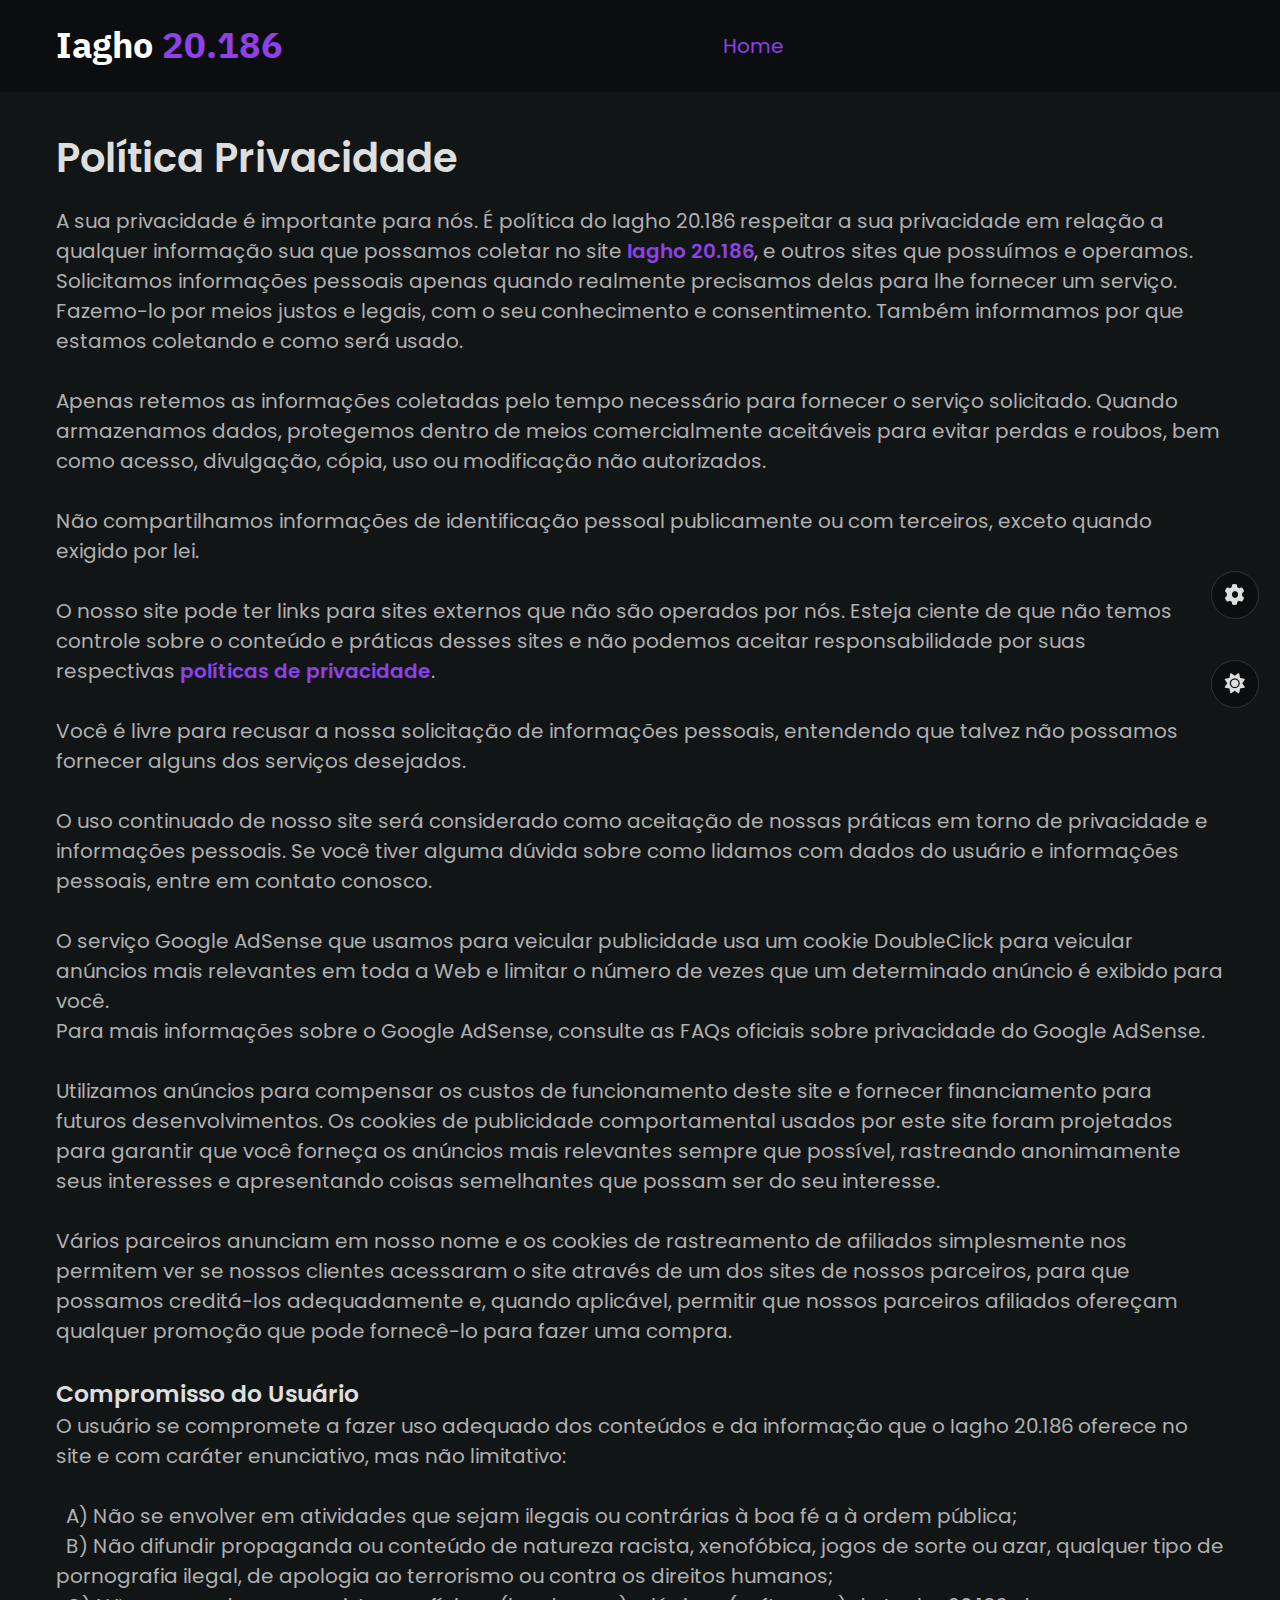
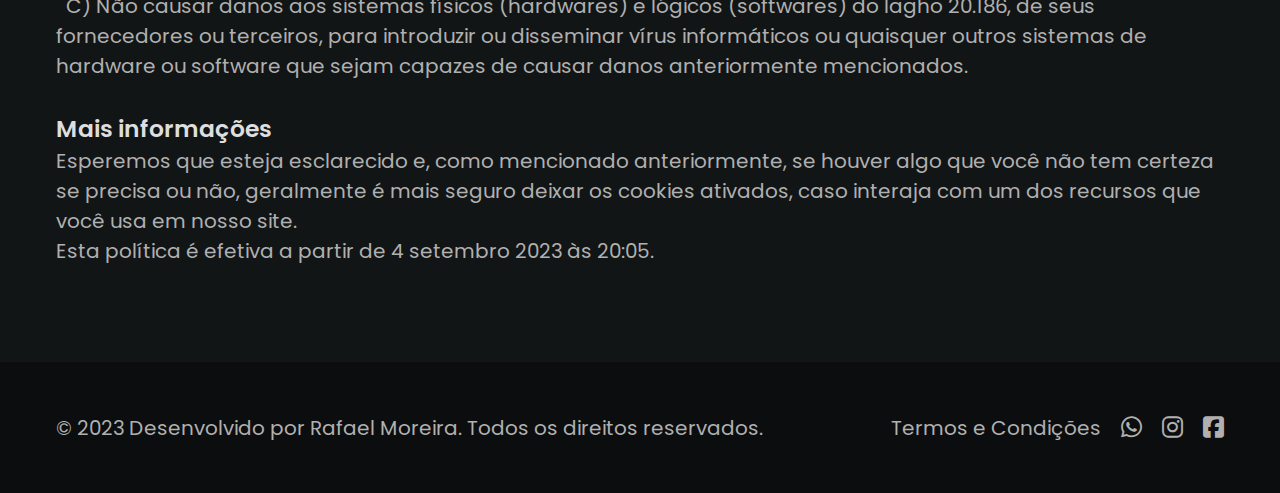
==== commit 9fee260d: "Update form contact" ====
--- a/policy.html
+++ b/policy.html
@@ -44,7 +44,6 @@
 
     <!-- Tamanho imagem compartilhamento -->
     <meta property="og:locale" content="pt_BR">
-    <meta property="og:image:type" content="image/png">
     <meta property="og:image:width" content="1920">
     <meta property="og:image:height" content="1080">
     <meta property="og:type" content="website">
@@ -178,13 +177,13 @@
     <!--==================== FOOTER ====================-->
     <footer class="footer">
         <div class="footer__container container">
-            <p class="footer__copyright">&copy; 2023 Desenvolvido por <a href="#" class="footer__link">Rafael
+            <p class="footer__copyright">&copy; 2023 Desenvolvido por <a href="#" id="IdFooterP" class="footer__link" target="_blank">Rafael
                     Moreira</a>.
                 Todos os direitos reservados.</p>
 
             <div class="footer__social-links-lgpd">
                 <a href="term.html" class="link__lgpd">Termos e Condições</a>
-                <a href="" class="footer__social-link">
+                <a href="#" class="footer__social-link" id="socialFooterLink" target="_blank">
                     <i class="fa-brands fa-whatsapp"></i>
                 </a>
 
--- a/assets/css/styles.css
+++ b/assets/css/styles.css
@@ -124,6 +124,7 @@
 .section {
   padding-block: 6rem;
   transition: all 0.5s ease;
+  background-color: var(--container-color);
 }
 
 .section__title {
@@ -1230,7 +1231,7 @@
   }
 
   .home__description {
-    margin-block: 1rem 2rem;
+    margin-block: 2rem 2rem;
   }
 
   .home__btns {
@@ -1238,9 +1239,9 @@
   }
 
   /*ABOUT*/
-  .about {
+  /*.about {
     padding-block: 10rem;
-  }
+  }*/
 
   .about__container {
     grid-template-columns: 1fr;
@@ -1276,7 +1277,7 @@
   }
 
   .btn-num {
-    padding: 0.9rem 1.4rem;
+    padding: 0.4rem 0.4rem;
     display: flex;
     align-items: center;
     justify-content: center;
@@ -1343,9 +1344,9 @@
 
   /*CONTACT*/
 
-  .contact {
+  /*.contact {
     background-color: var(--container-color);
-  }
+  }*/
 
   .contact__container {
     grid-template-columns: 1fr;
@@ -1510,6 +1511,15 @@
     font-size: var(--medium-font-size);
   }
 
+  section.perguntas {
+    padding: 0;
+  }
+
+  .title-center {
+    margin-top: 5px;
+    margin-bottom: 5px;
+  }
+
   .div__section {
     font-size: var(--larger-font-size);
   }
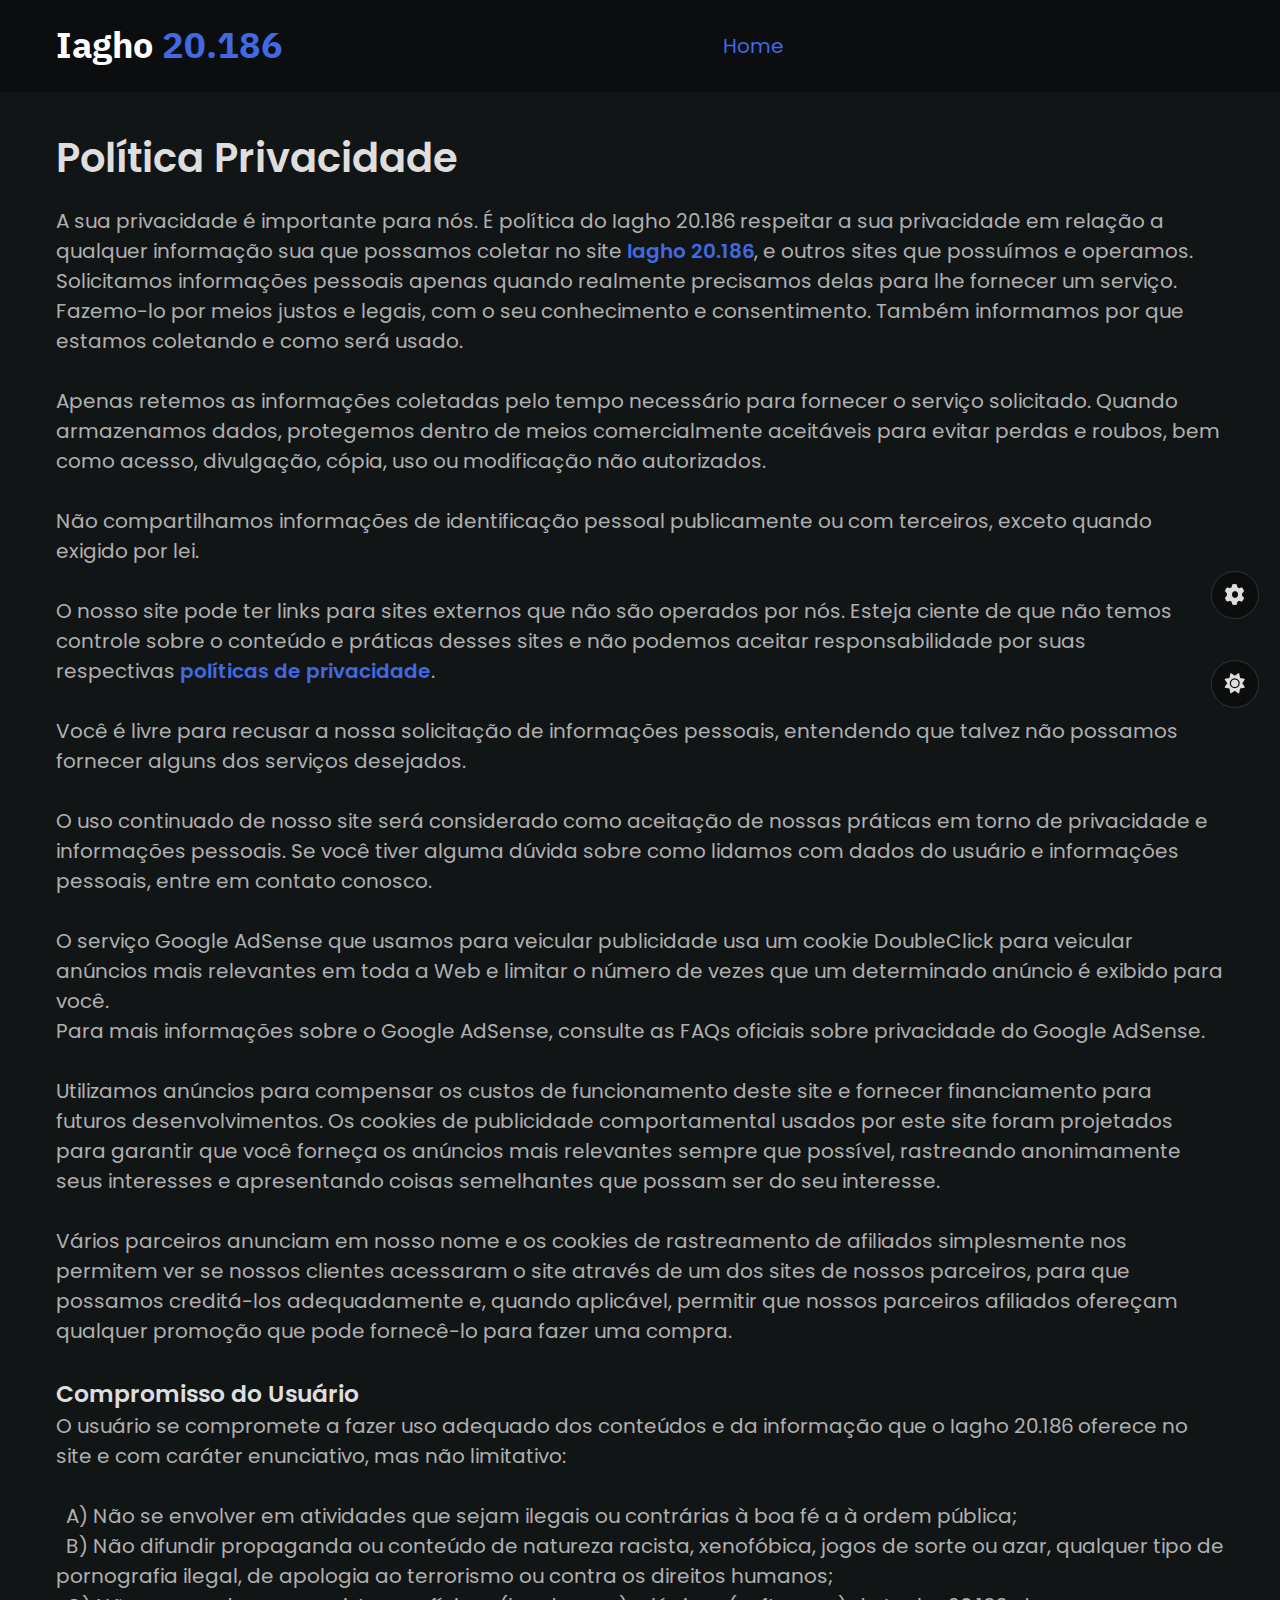
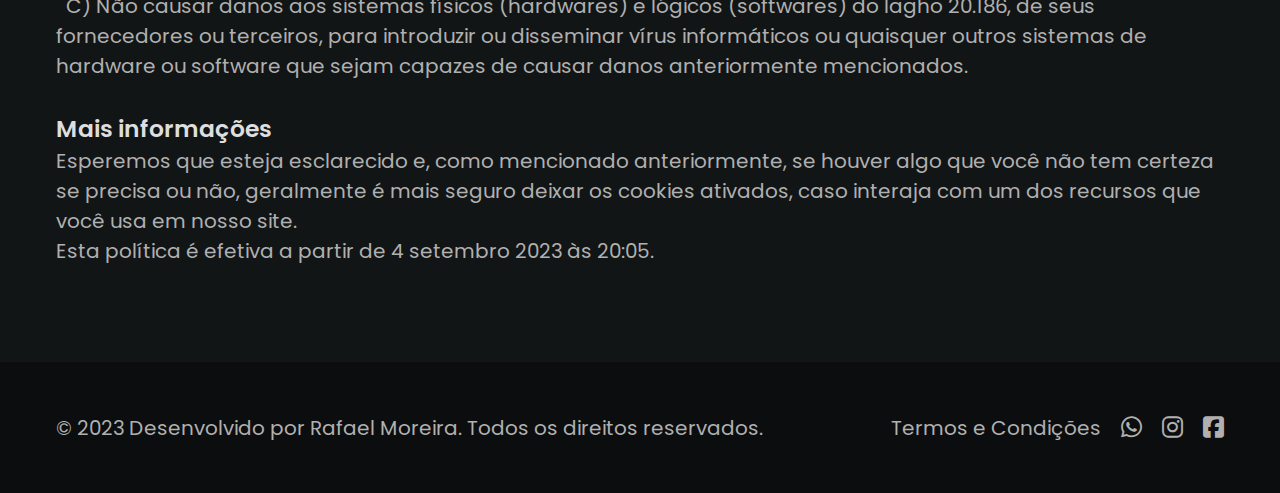
==== commit 24967a1e: "Update Form" ====
--- a/policy.html
+++ b/policy.html
@@ -177,13 +177,12 @@
     <!--==================== FOOTER ====================-->
     <footer class="footer">
         <div class="footer__container container">
-            <p class="footer__copyright">&copy; 2023 Desenvolvido por <a href="#" id="IdFooterP" class="footer__link" target="_blank">Rafael
-                    Moreira</a>.
+            <p class="footer__copyright">&copy; 2023 Desenvolvido por <a href="#" target="_blank" class="footer__link" id="rafaPolicy" onclick="enviarMensagemRafa()">Rafael Moreira</a>.
                 Todos os direitos reservados.</p>
 
             <div class="footer__social-links-lgpd">
                 <a href="term.html" class="link__lgpd">Termos e Condições</a>
-                <a href="#" class="footer__social-link" id="socialFooterLink" target="_blank">
+                <a href="#" target="_blank" class="footer__social-link" id="socialFooterPolicy"  onclick="enviarMensagemWhats()">
                     <i class="fa-brands fa-whatsapp"></i>
                 </a>
 
--- a/assets/css/styles.css
+++ b/assets/css/styles.css
@@ -3,7 +3,7 @@
 
   /*========== Colors ==========*/
 
-  --first-color: hsl(268, 77%, 58%);
+  --first-color: hsl(225, 73%, 57%);
   --first-color-dark: hsl(268, 78%, 51%);
   --first-color-light: hsl(268, 100%, 83%);
 
@@ -51,7 +51,7 @@
   --body-color: hsl(0, 0%, 100%);
   --container-color: hsl(266, 78%, 98%);
   --border-color: hsl(0, 0%, 87%);
-  --first-color: hsl(268, 77%, 58%);
+  --first-color: hsl(225, 73%, 57%);
   --white: #000;
 }
 
@@ -149,6 +149,7 @@
   text-align: center;
   margin-top: 80px;
   margin-bottom: 130px;
+  color: var(--white);
 }
 
 /*=============== STYLE SWITCHER ===============*/
@@ -167,9 +168,13 @@
   border: 1px solid var(--border-color);
   background-color: var(--container-color);
   border-radius: 0.5rem;
-  z-index: 1000;
+  z-index: 0;
   transform: translateX(100%);
   transition: all 0.3s ease;
+}
+
+.style__switcher.lgpd-accepted {
+  z-index: 1000;
 }
 
 #toggler:checked~.style__switcher {
@@ -270,7 +275,7 @@
 }
 
 .color-4 {
-  background-color: hsl(225, 73%, 57%);
+  background-color: hsl(268, 77%, 58%);
 }
 
 .color-5 {
@@ -461,7 +466,7 @@
 }
 
 .home__img {
-  z-index: 10;
+  /*z-index: 10;*/
   position: relative;
   vertical-align: middle;
 }
@@ -499,7 +504,7 @@
 /* Button hover */
 
 .btn:hover {
-  background-color: var(--first-color-dark);
+  opacity: 1;
 }
 
 .btn--transparent:hover {
@@ -677,7 +682,7 @@
 /* Button hover */
 
 .btn-vote:hover {
-  background-color: var(--first-color-dark);
+  opacity: 1;
 }
 
 /*=============== SERVICES ===============*/
@@ -1060,9 +1065,9 @@
   margin-bottom: 0.5rem;
 }
 
-section.perguntas .titulo h2 span {
+/*section.perguntas .titulo h2 span {
   color: var(--cor-primaria);
-}
+}*/
 
 /* Itens */
 section.perguntas .itens {
@@ -1085,7 +1090,7 @@
 }
 
 section.perguntas .itens::-webkit-scrollbar-track {
-  background-color: var(--first-color-light);
+  background-color: var(--body-color);
   height: 10px;
   border-radius: 10px;
 }
@@ -1210,6 +1215,14 @@
   opacity: 1;
 }
 
+/*====== MENSAGEM WHATSAPP ======*/
+.container-mensagens {
+  position: fixed;
+  right: 20px;
+  top: 20px;
+  z-index: 9999;
+}
+
 /*=============== BREAKPOINTS ===============*/
 /* For large devices */
 @media screen and (max-width: 1200px) {}
@@ -1218,9 +1231,36 @@
 
 /* For medium devices */
 @media screen and (max-width: 768px) {
+
+  .style__switcher-toggler,
+  .style__switcher-theme {
+    right: 105%;
+    height: 40px;
+    width: 40px;
+  }
+
+  .style__switcher-toggler {
+    top: 20%;
+  }
+
+  .style__switcher-whats-switcher a {
+    right: 105%;
+    width: 3rem;
+    height: 3rem;
+  }
+
+  .grid {
+    gap: 3rem;
+  }
+
   .home {
-    padding-block: 9rem 5rem;
-  }
+    /*padding-block: 9rem 5rem;*/
+    padding-block: 6rem 5rem;
+  }
+
+  /*.home__img {
+    z-index: 0;
+  }*/
 
   .home__container {
     grid-template-columns: 1fr;
@@ -1265,6 +1305,7 @@
 
   .btn {
     font-size: var(--medium-font-size);
+    padding: 10px;
   }
 
   .btn-vote {
@@ -1281,10 +1322,11 @@
     display: flex;
     align-items: center;
     justify-content: center;
+    margin-top: 20px;
   }
 
   .services__description {
-    font-size: var(--larger-font-size);
+    font-size: var(--large-font-size);
   }
 
   .services__description-vote {
@@ -1370,7 +1412,7 @@
 
   .contact__btn {
     float: none;
-    margin-top: 1rem;
+    /*margin-top: 1rem;*/
   }
 
   /* Cookies */
@@ -1515,10 +1557,10 @@
     padding: 0;
   }
 
-  .title-center {
+  /*.title-center {
     margin-top: 5px;
     margin-bottom: 5px;
-  }
+  }*/
 
   .div__section {
     font-size: var(--larger-font-size);
